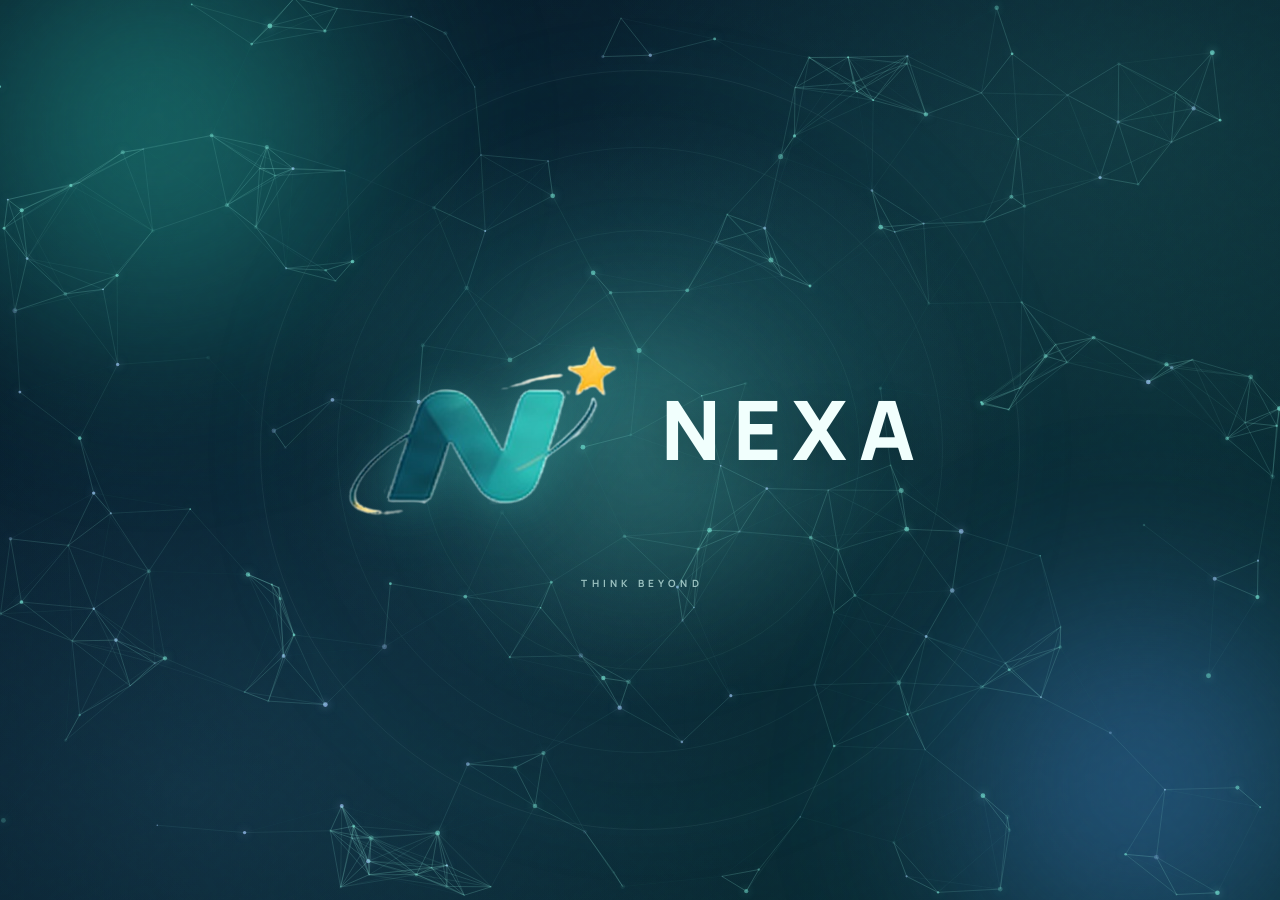
==== index.html @ eb179699 "Add files via upload" ====
<!doctype html>
<html lang="en" dir="ltr">
<head>
    <meta charset="utf-8">
    <script src="assets/js/preload.js"></script>
    <meta name="viewport" content="width=device-width, initial-scale=1, viewport-fit=cover">
    <title>NEXA</title>
    <link rel="icon" href="assets/img/nexa-favicon.ico?v=7" sizes="any">
    <link rel="icon" type="image/png" sizes="32x32" href="assets/img/nexa-tab-32.png?v=7">
    <link rel="icon" type="image/png" sizes="64x64" href="assets/img/nexa-tab-64.png?v=7">
    <link rel="apple-touch-icon" href="assets/img/nexa-icon-512.png?v=6">
    <meta name="theme-color" content="#f1fbfa">
    <link rel="manifest" href="app.webmanifest">
    <meta name="mobile-web-app-capable" content="yes">
    <meta name="apple-mobile-web-app-capable" content="yes">
    <meta name="application-name" content="NEXA">
    <meta name="apple-mobile-web-app-title" content="NEXA">
    <link rel="stylesheet" href="assets/css/typefaces.css" media="print" onload="this.media='all'">
    <noscript><link rel="stylesheet" href="assets/css/typefaces.css"></noscript>
    <link rel="stylesheet" href="assets/css/nexa.css">
    <link rel="stylesheet" href="assets/css/nexa-wordmark.css">
    <script>
        (function () {
            var LIGHT = '#f3f9f9', DARK = '#101b19';
            function theme() {
                var t = document.documentElement.dataset.theme;
                if (t) return t === 'dark' ? 'dark' : 'light';
                return window.matchMedia && matchMedia('(prefers-color-scheme: dark)').matches ? 'dark' : 'light';
            }
            function apply() {
                var m = document.querySelector('meta[name="theme-color"]');
                if (!m) {
                    m = document.createElement('meta');
                    m.name = 'theme-color';
                    document.head.appendChild(m);
                }
                m.content = theme() === 'dark' ? DARK : LIGHT;
            }
            apply();
            new MutationObserver(apply).observe(document.documentElement, { attributes: true, attributeFilter: ['data-theme'] });
            if (window.matchMedia) matchMedia('(prefers-color-scheme: dark)').addEventListener('change', apply);
        })();
    </script>
</head>

<body>
    <div id="nexa-opening" class="nexa-opening is-playing" role="dialog" aria-modal="true" aria-label="NEXA welcome experience">
        <div class="opening-aurora" aria-hidden="true"><i></i><i></i><i></i></div>
        <canvas id="nexa-opening-fx" aria-hidden="true"></canvas>
        <div class="opening-grid" aria-hidden="true"></div>
        <div class="opening-orbit" aria-hidden="true"></div>
        <section class="opening-intro" aria-label="NEXA intro">
            <div class="opening-lockup">
                <div class="opening-mark-wrap">
                    <img class="opening-mark" id="nexa-opening-logo" src="assets/img/emblem.webp" alt="NEXA symbol">
                    <span class="opening-spark" aria-hidden="true">
          <svg viewBox="0 0 32 32" fill="none"><path d="M16 1.5 19.1 12.9 30.5 16 19.1 19.1 16 30.5 12.9 19.1 1.5 16 12.9 12.9 16 1.5Z" fill="currentColor"/><circle cx="27" cy="5" r="1.5" fill="#A5C9FF"/><circle cx="4" cy="26" r="1" fill="#A5C9FF"/></svg>
        </span>
                </div>
                <div class="opening-word-wrap"><span class="opening-word">NEXA</span></div>
            </div>
            <div class="opening-tagline">THINK BEYOND</div>
        </section>

        <section class="opening-welcome" id="nexa-welcome" aria-hidden="true">
            <div class="welcome-topline">
                <div class="welcome-brand"><img src="assets/img/emblem.webp" alt=""><span>NEXA</span></div>
                <div class="welcome-chip" id="nexa-welcome-chip">YOUR PERSONAL SPACE</div>
            </div>
            <div class="welcome-content">
                <div class="welcome-portrait-wrap" aria-hidden="true">
                    <div class="welcome-portrait-halo"></div>
                    <div class="welcome-portrait-ring">
                        <img id="nexa-welcome-photo" alt="Profile photo" hidden>
                        <span class="welcome-avatar-fallback" id="nexa-welcome-fallback">S</span>
                    </div>
                    <span class="welcome-portrait-star">✦</span>
                </div>
                <div class="welcome-copy">
                    <p class="welcome-kicker" id="nexa-welcome-kicker">A NEW CHAPTER</p>
                    <h1 class="welcome-heading"><span id="nexa-welcome-greeting">Welcome to NEXA,</span><strong id="nexa-welcome-name">Student</strong></h1>
                    <p class="welcome-message" id="nexa-welcome-message">Your space to learn, explore, and think beyond.</p>
                    <button type="button" class="welcome-cta" id="nexa-welcome-enter">
          <span id="nexa-welcome-enter-label">Explore NEXA</span>
          <svg viewBox="0 0 24 24" aria-hidden="true"><path d="M4 12h15M13 5l7 7-7 7"/></svg>
        </button>
                </div>
            </div>
            <p class="welcome-foot">THINK BEYOND&nbsp;&nbsp;·&nbsp;&nbsp;LEARN WITHOUT LIMITS</p>
        </section>

    </div>

    <svg class="sprite" aria-hidden="true"><defs>
<symbol id="i-home" viewBox="0 0 24 24"><path d="M3 11l9-8 9 8"/><path d="M5 10v10h14V10"/></symbol>
<symbol id="i-tasks" viewBox="0 0 24 24"><rect x="3" y="3" width="18" height="18" rx="4"/><path d="M8 12l3 3 5-6"/></symbol>
<symbol id="i-pen" viewBox="0 0 24 24"><path d="M4 20l1-4L16 5l3 3L8 19z"/><path d="M14 7l3 3"/></symbol>
<symbol id="i-book" viewBox="0 0 24 24"><path d="M2 5c3-1 7-1 10 2 3-3 7-3 10-2v14c-3-1-7-1-10 2-3-3-7-3-10-2z"/><path d="M12 7v14"/></symbol>
<symbol id="i-timer" viewBox="0 0 24 24"><circle cx="12" cy="13" r="8"/><path d="M12 9v4l2.5 1.5M9 2h6M12 2v3"/></symbol><symbol id="i-board" viewBox="0 0 24 24"><rect x="3" y="4" width="18" height="12" rx="2"/><path d="M8 20l2-4M16 20l-2-4M12 4V2M7 10c1.4-1.8 2.6 1.8 4 0s2.6 1.8 4 0"/></symbol>

<symbol id="i-info" viewBox="0 0 24 24"><circle cx="12" cy="12" r="9"/><path d="M12 11v5M12 7.6h.01"/></symbol><symbol id="i-gear" viewBox="0 0 24 24"><circle cx="12" cy="12" r="3"/><path d="M19.4 15a1.7 1.7 0 0 0 .3 1.9l.1.1a2 2 0 1 1-2.8 2.8l-.1-.1a1.7 1.7 0 0 0-1.9-.3 1.7 1.7 0 0 0-1 1.5V21a2 2 0 1 1-4 0v-.1a1.7 1.7 0 0 0-1.1-1.5 1.7 1.7 0 0 0-1.9.3l-.1.1a2 2 0 1 1-2.8-2.8l.1-.1a1.7 1.7 0 0 0 .3-1.9 1.7 1.7 0 0 0-1.5-1H3a2 2 0 1 1 0-4h.1a1.7 1.7 0 0 0 1.5-1.1 1.7 1.7 0 0 0-.3-1.9l-.1-.1a2 2 0 1 1 2.8-2.8l.1.1a1.7 1.7 0 0 0 1.9.3H9a1.7 1.7 0 0 0 1-1.5V3a2 2 0 1 1 4 0v.1a1.7 1.7 0 0 0 1 1.5 1.7 1.7 0 0 0 1.9-.3l.1-.1a2 2 0 1 1 2.8 2.8l-.1.1a1.7 1.7 0 0 0-.3 1.9V9a1.7 1.7 0 0 0 1.5 1H21a2 2 0 1 1 0 4h-.1a1.7 1.7 0 0 0-1.5 1z"/></symbol>

<symbol id="i-bell" viewBox="0 0 24 24"><path d="M6 8a6 6 0 0 1 12 0c0 7 3 9 3 9H3s3-2 3-9M10 21a2 2 0 0 0 4 0"/></symbol>
<symbol id="i-pin" viewBox="0 0 24 24"><path d="M9 3h6l-1 6 3 3v2H7v-2l3-3zM12 14v7"/></symbol><symbol id="i-notes" viewBox="0 0 24 24"><path d="M5 4h11l3 3v13H5z"/><path d="M15 4v4h4M8 12h8M8 16h6"/></symbol>
<symbol id="i-sun" viewBox="0 0 24 24"><circle cx="12" cy="12" r="4"/><path d="M12 2v2M12 20v2M2 12h2M20 12h2M5 5l1.5 1.5M17.5 17.5L19 19M5 19l1.5-1.5M17.5 6.5L19 5"/></symbol>
<symbol id="i-moon" viewBox="0 0 24 24"><path d="M21 12.8A9 9 0 1 1 11.2 3a7 7 0 0 0 9.8 9.8z"/></symbol>

<symbol id="i-cal" viewBox="0 0 24 24"><rect x="3" y="5" width="18" height="16" rx="3"/><path d="M3 10h18M8 3v4M16 3v4"/></symbol>
<symbol id="i-play" viewBox="0 0 24 24"><circle cx="12" cy="12" r="9"/><path d="M10 8.5l5 3.5-5 3.5z"/></symbol>
<symbol id="i-go" viewBox="0 0 24 24"><path d="M5 12h14M13 6l6 6-6 6"/></symbol>
<symbol id="i-ne" viewBox="0 0 24 24"><path d="M7 17L17 7M8 7h9v9"/></symbol>

<symbol id="i-ck" viewBox="0 0 24 24"><path d="M5 12l5 5 9-10"/></symbol>
<symbol id="i-x" viewBox="0 0 24 24"><path d="M6 6l12 12M18 6L6 18"/></symbol>
<symbol id="i-eraser" viewBox="0 0 24 24"><path d="m7 21-4.3-4.3c-1-1-1-2.5 0-3.4l9.6-9.6c1-1 2.5-1 3.4 0l5.6 5.6c1 1 1 2.5 0 3.4L13 21"/><path d="M22 21H7M5 11l9 9"/></symbol><symbol id="i-undo" viewBox="0 0 24 24"><path d="M9 14L4 9l5-5"/><path d="M4 9h10.5a5.5 5.5 0 0 1 0 11H11"/></symbol><symbol id="i-redo" viewBox="0 0 24 24"><path d="M15 14l5-5-5-5"/><path d="M20 9H9.5a5.5 5.5 0 0 0 0 11H13"/></symbol><symbol id="i-grid" viewBox="0 0 24 24"><rect x="3" y="3" width="18" height="18" rx="3"/><path d="M3 9h18M3 15h18M9 3v18M15 3v18"/></symbol><symbol id="i-trash" viewBox="0 0 24 24"><path d="M3 6h18M8 6V4h8v2M6 6l1 14h10l1-14M10 11v6M14 11v6"/></symbol><symbol id="i-spark" viewBox="0 0 24 24"><path d="M12 3l1.8 5.2L19 10l-5.2 1.8L12 17l-1.8-5.2L5 10l5.2-1.8z"/><path d="M19 16l.8 2.2L22 19l-2.2.8L19 22l-.8-2.2L16 19l2.2-.8z"/></symbol><symbol id="i-plus" viewBox="0 0 24 24"><path d="M12 5v14M5 12h14"/></symbol><symbol id="i-cl" viewBox="0 0 24 24"><path d="M15 6l-6 6 6 6"/></symbol><symbol id="i-cr" viewBox="0 0 24 24"><path d="M9 6l6 6-6 6"/></symbol></defs></svg>
    <div class="app">
        <aside class="side">
            <div class="side-bg" aria-hidden="true"></div>
            <a class="brand" href="#/home" aria-label="NEXA"><img src="assets/img/emblem.webp" alt="NEXA logo"><b>NEXA</b></a>
            <nav id="nav" aria-label="Main">
                <a href="#/home" data-v="home"><svg class="i"><use href="#i-home"/></svg><span data-t>Home</span></a>
                <a href="#/library" data-v="library"><svg class="i"><use href="#i-book"/></svg><span data-t>Library</span></a>
                <a href="#/tasks" data-v="tasks"><svg class="i"><use href="#i-tasks"/></svg><span data-t>My Tasks</span></a>
                <a href="#/notes" data-v="notes"><svg class="i"><use href="#i-notes"/></svg><span data-t>Notes</span></a>
                <a href="#/timetable" data-v="timetable"><svg class="i"><use href="#i-cal"/></svg><span data-t>Timetable</span></a>

                <a href="#/focus" data-v="focus"><svg class="i"><use href="#i-timer"/></svg><span data-t>Focus Timer</span></a>
                <a href="#/smartboard" data-v="smartboard"><svg class="i"><use href="#i-board"/></svg><span data-t>Smart Board</span></a>
                <a href="#/about" data-v="about"><svg class="i"><use href="#i-info"/></svg><span data-t>About</span></a>
                <a href="#/settings" data-v="settings"><svg class="i"><use href="#i-gear"/></svg><span data-t>Settings</span></a>
            </nav>
            <div class="developer-credit" aria-label="Developer credit"><span data-t>DESIGNED &amp; DEVELOPED BY</span><strong>boody_3ta &amp; vaelor</strong></div>
            <div class="side-profile">
                <div class="profile-avatar" id="sideAv">S</div>
                <div class="profile-meta"><b id="sideName">Student</b><span data-t>Personal Workspace</span></div>

            </div>
        </aside>
        <section class="main">
            <header class="top">
                <button class="theme-btn fs-btn" id="fsBtn" type="button" aria-label="Full screen" title="Full screen"><svg class="i ic-exp"><path d="M4 9V4h5M20 9V4h-5M4 15v5h5M20 15v5h-5"/></svg><svg class="i ic-cmp"><path d="M9 4v5H4M15 4v5h5M9 20v-5H4M15 20v-5h5"/></svg></button>
                <button class="theme-btn" role="switch" id="themeSw" type="button" aria-checked="true" aria-label="Dark mode" title="Dark mode"><svg class="i ic-moon"><use href="#i-moon"/></svg><svg class="i ic-sun"><use href="#i-sun"/></svg></button>
                <button class="ib" id="bell" aria-label="Notifications"><svg class="i"><use href="#i-bell"/></svg><span class="dot" id="dot"></span></button>
                <div class="user"><span class="av" id="av">S</span><b id="uname">Student</b></div>
            </header>

            <section class="view" id="v-home">
                <div class="hero">
                    <div style="position:relative;z-index:1"><h1><span data-t>Big</span> <em data-t>Dream.</em></h1>
                        <p data-t>Learn more, explore further, and build the future you imagine.</p><a class="btn" href="#/about"><span data-t>About</span><svg class="i flip"><use href="#i-go"/></svg></a>
                    </div><img class="bg" src="assets/img/greeting-bg.webp" alt="" decoding="async">
                </div>
                <div class="feat">
                    <a class="fc k3" href="#/library"><svg class="art" viewBox="0 0 190 170" aria-hidden="true"><defs><linearGradient id="lbA" x1="0" y1="0" x2="1" y2="1"><stop offset="0" stop-color="#5fd0b0"/><stop offset="1" stop-color="#1f8f7c"/></linearGradient><linearGradient id="lbB" x1="0" y1="0" x2="1" y2="1"><stop offset="0" stop-color="#7fb8ee"/><stop offset="1" stop-color="#2e6fa5"/></linearGradient><linearGradient id="lbC" x1="0" y1="0" x2="1" y2="1"><stop offset="0" stop-color="#f7cf7a"/><stop offset="1" stop-color="#c2892f"/></linearGradient><filter id="lbS" x="-20%" y="-20%" width="150%" height="150%"><feDropShadow dx="0" dy="6" stdDeviation="5" flood-color="#1f5a5a" flood-opacity=".35"/></filter></defs><ellipse cx="95" cy="152" rx="80" ry="8" fill="#1f6a6a" opacity=".2"/><g filter="url(#lbS)"><rect x="30" y="50" width="30" height="98" rx="5" fill="url(#lbB)"/><rect x="64" y="34" width="32" height="114" rx="5" fill="url(#lbA)"/><rect x="100" y="58" width="28" height="90" rx="5" fill="url(#lbC)"/><g transform="rotate(14 150 110)"><rect x="132" y="48" width="30" height="100" rx="5" fill="#e58aa5"/><rect x="137" y="60" width="20" height="4" rx="2" fill="#fff" opacity=".7"/></g></g><g fill="#fff" opacity=".75"><rect x="36" y="64" width="18" height="4" rx="2"/><rect x="36" y="74" width="18" height="4" rx="2"/><rect x="70" y="50" width="20" height="4" rx="2"/><rect x="70" y="60" width="20" height="4" rx="2"/><rect x="105" y="72" width="18" height="4" rx="2"/><rect x="105" y="82" width="18" height="4" rx="2"/></g></svg><div><h3 data-t>Library</h3><p data-t>Your Books &amp; PDFs</p></div><span class="go"><svg class="i flip"><use href="#i-go"/></svg></span></a>
                    <a class="fc k1" href="#/tasks"><svg class="art" viewBox="0 0 190 170" aria-hidden="true"><defs><linearGradient id="tkA" x1="0" y1="0" x2="1" y2="1"><stop offset="0" stop-color="#9fe3cc"/><stop offset="1" stop-color="#2fae88"/></linearGradient><filter id="tkS" x="-20%" y="-20%" width="150%" height="150%"><feDropShadow dx="0" dy="6" stdDeviation="5" flood-color="#1f5a50" flood-opacity=".35"/></filter></defs><ellipse cx="95" cy="154" rx="70" ry="8" fill="#1f6a6a" opacity=".2"/><g filter="url(#tkS)"><rect x="42" y="16" width="106" height="134" rx="14" fill="#fff"/><rect x="72" y="8" width="46" height="18" rx="8" fill="#35594d"/></g><g fill="none" stroke-linecap="round" stroke-linejoin="round"><circle cx="66" cy="54" r="10" fill="url(#tkA)"/><path d="M61 54l4 4 7-8" stroke="#fff" stroke-width="3.5"/><rect x="84" y="50" width="48" height="8" rx="4" fill="#cfe3da" stroke="none"/><circle cx="66" cy="88" r="10" fill="url(#tkA)"/><path d="M61 88l4 4 7-8" stroke="#fff" stroke-width="3.5"/><rect x="84" y="84" width="38" height="8" rx="4" fill="#cfe3da" stroke="none"/><circle cx="66" cy="122" r="10" fill="none" stroke="#9fc3b6" stroke-width="3"/><rect x="84" y="118" width="44" height="8" rx="4" fill="#e3eeea" stroke="none"/></g></svg><div><h3 data-t>My Tasks</h3><p data-t>Small Steps, Big Wins</p></div><span class="go"><svg class="i flip"><use href="#i-go"/></svg></span></a>
                    <a class="fc k2" href="#/notes"><svg class="art" viewBox="0 0 190 170" aria-hidden="true"><defs><linearGradient id="ntA" x1="0" y1="0" x2="1" y2="1"><stop offset="0" stop-color="#fff2a8"/><stop offset="1" stop-color="#f6c453"/></linearGradient><linearGradient id="ntB" x1="0" y1="0" x2="1" y2="1"><stop offset="0" stop-color="#ffe0e8"/><stop offset="1" stop-color="#f09ab4"/></linearGradient><linearGradient id="ntC" x1="0" y1="0" x2="1" y2="1"><stop offset="0" stop-color="#d6f5ea"/><stop offset="1" stop-color="#6fcbb0"/></linearGradient><filter id="ntS" x="-20%" y="-20%" width="150%" height="150%"><feDropShadow dx="0" dy="6" stdDeviation="5" flood-color="#1f5a50" flood-opacity=".33"/></filter></defs><ellipse cx="95" cy="154" rx="76" ry="8" fill="#1f6a6a" opacity=".2"/><g filter="url(#ntS)"><g transform="rotate(9 135 90)"><rect x="86" y="26" width="82" height="100" rx="9" fill="url(#ntC)"/></g><g transform="rotate(-8 60 90)"><rect x="22" y="34" width="80" height="100" rx="9" fill="url(#ntB)"/></g><g transform="rotate(-1 95 90)"><rect x="50" y="20" width="86" height="112" rx="9" fill="url(#ntA)"/><g fill="#a37a16" opacity=".55"><rect x="64" y="42" width="56" height="6" rx="3"/><rect x="64" y="58" width="58" height="5" rx="2.5"/><rect x="64" y="72" width="46" height="5" rx="2.5"/><rect x="64" y="86" width="52" height="5" rx="2.5"/></g></g></g></svg><div><h3 data-t>Notes</h3><p data-t>Capture Every Idea</p></div><span class="go"><svg class="i flip"><use href="#i-go"/></svg></span></a>
                    <a class="fc k1" href="#/timetable"><svg class="art" viewBox="0 0 190 170" aria-hidden="true"><defs><linearGradient id="ttA" x1="0" y1="0" x2="1" y2="1"><stop offset="0" stop-color="#7fd9c0"/><stop offset="1" stop-color="#2f9c86"/></linearGradient><filter id="ttS" x="-20%" y="-20%" width="150%" height="150%"><feDropShadow dx="0" dy="6" stdDeviation="5" flood-color="#1f5a50" flood-opacity=".33"/></filter></defs><ellipse cx="95" cy="154" rx="76" ry="8" fill="#1f6a6a" opacity=".2"/><g filter="url(#ttS)"><rect x="28" y="24" width="134" height="122" rx="16" fill="#fff"/><path d="M28 40a16 16 0 0 1 16-16h102a16 16 0 0 1 16 16v20H28z" fill="url(#ttA)"/><rect x="58" y="12" width="9" height="24" rx="4.5" fill="#35594d"/><rect x="123" y="12" width="9" height="24" rx="4.5" fill="#35594d"/></g><g><rect x="42" y="74" width="26" height="14" rx="5" fill="#cfe8f6"/><rect x="82" y="74" width="26" height="14" rx="5" fill="#ffe29a"/><rect x="122" y="74" width="26" height="14" rx="5" fill="#cfeedf"/><rect x="42" y="98" width="26" height="14" rx="5" fill="#ffd3da"/><rect x="82" y="98" width="26" height="14" rx="5" fill="#5fc2a4"/><rect x="42" y="122" width="26" height="12" rx="5" fill="#e7dcff"/></g><g transform="translate(128 108)" filter="url(#ttS)"><circle cx="22" cy="22" r="22" fill="#fff"/><circle cx="22" cy="22" r="17" fill="#eaf8f3" stroke="#2f9c86" stroke-width="3"/><path d="M22 11v12l8 5" fill="none" stroke="#35594d" stroke-width="3.2" stroke-linecap="round"/></g></svg><div><h3 data-t>Timetable</h3><p data-t>Plan Your Week</p></div><span class="go"><svg class="i flip"><use href="#i-go"/></svg></span></a>
                    <a class="fc k2" href="#/focus"><svg class="art" viewBox="0 0 190 170" aria-hidden="true"><defs><linearGradient id="fxA" x1="0" y1="0" x2="1" y2="1"><stop offset="0" stop-color="#8aa6ff"/><stop offset="1" stop-color="#5b3fd0"/></linearGradient></defs><ellipse cx="95" cy="158" rx="60" ry="7" fill="#1f2a6a" opacity=".2"/><rect x="84" y="14" width="22" height="12" rx="4" fill="#4a3fb5"/><circle cx="95" cy="88" r="62" fill="url(#fxA)"/><circle cx="95" cy="88" r="48" fill="#f4f1ff"/><path d="M95 88V56M95 88l22 14" stroke="#4a3fb5" stroke-width="7" stroke-linecap="round"/><circle cx="95" cy="88" r="6" fill="#4a3fb5"/><circle cx="150" cy="40" r="3" fill="#ffd36b"/><circle cx="40" cy="52" r="2.2" fill="#fff"/></svg><div><h3 data-t>Focus Timer</h3><p data-t>Study with focus</p></div><span class="go"><svg class="i flip"><use href="#i-go"/></svg></span></a>
                    <a class="fc k1" href="#/smartboard"><svg class="art" viewBox="0 0 190 170" aria-hidden="true"><defs><linearGradient id="sbA" x1="0" y1="0" x2="1" y2="1"><stop offset="0" stop-color="#7fd9c0"/><stop offset="1" stop-color="#2f9c86"/></linearGradient><filter id="sbS" x="-20%" y="-20%" width="150%" height="150%"><feDropShadow dx="0" dy="6" stdDeviation="5" flood-color="#1f5a50" flood-opacity=".33"/></filter></defs><ellipse cx="95" cy="158" rx="70" ry="7" fill="#1f6a6a" opacity=".2"/><path d="M70 150l18-34M120 150l-18-34" stroke="#35594d" stroke-width="6" stroke-linecap="round"/><g filter="url(#sbS)"><rect x="22" y="22" width="146" height="98" rx="14" fill="url(#sbA)"/><rect x="31" y="31" width="128" height="80" rx="9" fill="#fff"/></g><path d="M44 78c10-22 18 20 30-2s20 18 32-2 18 12 34-6" fill="none" stroke="#2f9c86" stroke-width="4" stroke-linecap="round"/><path d="M46 52h46" stroke="#f6c453" stroke-width="5" stroke-linecap="round"/><path d="M46 64h28" stroke="#ef6f6c" stroke-width="5" stroke-linecap="round"/><circle cx="132" cy="56" r="14" fill="#ff2d2d" opacity=".18"/><circle cx="132" cy="56" r="8" fill="#ff2d2d" opacity=".4"/><circle cx="132" cy="56" r="4.5" fill="#ff3b3b"/><circle cx="132" cy="56" r="1.8" fill="#fff"/></svg><div><h3 data-t>Smart Board</h3><p data-t>Draw, Explain, Present</p></div><span class="go"><svg class="i flip"><use href="#i-go"/></svg></span></a>
                </div>
                <div class="hm-row">
                    <div class="hm-card" id="hmLibCard">
                        <div class="hm-hd"><svg class="i hm-star" viewBox="0 0 24 24"><path d="M12 3l2.7 5.6 6.1.9-4.4 4.3 1 6.1L12 17l-5.4 2.9 1-6.1L3.2 9.5l6.1-.9z"/></svg><h2 data-t>Library</h2><a href="#/library"><span data-t>View All</span><svg class="i flip"><use href="#i-go"/></svg></a></div>
                        <div class="hm-books" id="hmLib"></div>
                    </div>
                    <div class="hm-card" id="hmTaskCard">
                        <div class="hm-hd"><svg class="i hm-tick" viewBox="0 0 24 24"><circle cx="12" cy="12" r="10" fill="currentColor" stroke="none"/><path d="M7.5 12.5l3 3 6-7" stroke="#fff" stroke-width="2.4"/></svg><h2 data-t>Today’s Tasks</h2><a href="#/tasks"><span data-t>View All</span><svg class="i flip"><use href="#i-go"/></svg></a></div>
                        <div id="hmTasks"></div>
                        <div class="hm-keep" id="hmKeep"></div>
                    </div>
                </div>
            </section>

            <section class="view" id="v-tasks">
                <div class="section-banner tasks-banner">
                    <div class="banner-orbit" aria-hidden="true"></div>
                    <div class="banner-copy"><span class="eyebrow" data-t>YOUR PERSONAL WORKSPACE</span><h1 class="pg" data-t>My Tasks</h1>
                        <p data-t>Small steps every day. Big progress over time.</p>
                    </div>
                    <div class="banner-mark" aria-hidden="true"><svg viewBox="0 0 100 100"><path d="M25 51l16 16 35-39"/><circle cx="50" cy="50" r="39"/></svg></div>
                </div>
                <div class="card">
                    <form class="form" id="addF"><input id="tin" required maxlength="200" data-ph="Add a new task…" placeholder="Add a new task…" aria-label="New task"><select id="tpr" aria-label="Difficulty"><option value="Low" data-t>Easy</option><option value="Medium" selected data-t>Medium</option><option value="High" data-t>Hard</option></select><button class="btn" type="submit"><span data-t>Add</span></button></form>
                </div>
                <div class="chips" id="flt"><button class="chip on" data-f="all" data-t>All</button><button class="chip" data-f="act" data-t>Active</button><button class="chip" data-f="done" data-t>Done</button></div>
                <p class="nt-hint" data-t>Sorted from easiest to hardest</p>
                <div class="card">
                    <div id="allTasks"></div>
                </div>
            </section>

            <section class="view" id="v-library"><h1 class="pg" data-t>Library</h1>
                <div class="card">
                    <form class="form" id="bkF"><input id="bt" required maxlength="80" data-ph="Book title" placeholder="Book title" aria-label="Book title"><select id="bs" aria-label="Subject"></select><input id="bsn" hidden maxlength="24" data-ph="New subject" placeholder="New subject" aria-label="New subject"><label class="btn ghost" style="cursor:pointer"><span data-t>Choose PDF</span><input id="bf" type="file" hidden accept=".pdf,application/pdf"></label><span id="fn" style="color:var(--muted);font-size:13px;max-width:200px;overflow:hidden;text-overflow:ellipsis;white-space:nowrap"></span><button class="btn" type="submit"><span data-t>Add book</span></button>
                        <div class="cover-pick"><span class="cp-lab" data-t>Cover colour</span><span class="cp-sw" id="cpSw"></span></div>
                    </form>
                </div>
                <div class="chips" id="subj"></div>
                <div class="grid" id="lib"></div>
            </section>

            <section class="view" id="v-smartboard">
                <div class="section-banner tasks-banner">
                    <div class="banner-orbit" aria-hidden="true"></div>
                    <div class="banner-copy"><span class="eyebrow" data-t>YOUR PERSONAL WORKSPACE</span><h1 class="pg" data-t>Smart Board</h1>
                        <p data-t>Draw, explain and present on a smart whiteboard.</p>
                    </div>
                </div>
                <div class="gn-host" id="gnBoardHost"><div class="gn-boot" data-t>Loading…</div></div>
            </section>

            <section class="view" id="v-focus">
                <div class="section-banner tasks-banner">
                    <div class="banner-orbit" aria-hidden="true"></div>
                    <div class="banner-copy"><span class="eyebrow" data-t>YOUR PERSONAL WORKSPACE</span><h1 class="pg" data-t>Focus Timer</h1>
                        <p data-t>Stay in the zone with a calm timer, soft sounds and a view you love.</p>
                    </div>
                </div>
                <div class="fx-stage" id="fxStage"><canvas class="fx-bg" id="fxBg"></canvas>

                    <div class="fx-top">
                        <div class="fx-tabs" id="fxTabs"><button type="button" data-m="f" data-t>Focus</button><button type="button" data-m="s" data-t>Short break</button><button type="button" data-m="l" data-t>Long break</button></div>
                        <div class="fx-tools">
                            <button type="button" class="fx-ib" id="fxMb" aria-haspopup="true" aria-expanded="false" aria-label="Sound" title="Sound"><svg viewBox="0 0 24 24" aria-hidden="true"><path d="M4 14v-2a8 8 0 0 1 16 0v2"/><rect x="3" y="14" width="4.6" height="6.6" rx="2"/><rect x="16.4" y="14" width="4.6" height="6.6" rx="2"/></svg></button>
                            <button type="button" class="fx-ib" id="fxBgPickerBtn" aria-haspopup="menu" aria-expanded="false" aria-label="Background" title="Background"><svg viewBox="0 0 24 24" aria-hidden="true"><rect x="3" y="4.5" width="18" height="15" rx="3.2" fill="none" stroke="currentColor" stroke-width="1.7"/><path d="m4 16.5 4.6-4.4 3.4 3.1 2.6-2.4 5.4 4.7" fill="none" stroke="currentColor" stroke-width="1.7" stroke-linecap="round" stroke-linejoin="round"/><circle cx="16.4" cy="9.2" r="1.6" fill="currentColor"/></svg></button>
                            <button type="button" class="fx-ib" id="fxSkin" aria-label="Digital timer" title="Digital timer"><svg viewBox="0 0 24 24" aria-hidden="true"><rect x="3" y="6.5" width="7.2" height="11" rx="2.6"/><rect x="13.8" y="6.5" width="7.2" height="11" rx="2.6"/></svg></button>
                            <button type="button" class="fx-ib" id="fxFs" aria-label="Full screen" title="Full screen"><svg viewBox="0 0 24 24" aria-hidden="true"><path d="M4 9V4h5M20 9V4h-5M4 15v5h5M20 15v5h-5"/></svg></button>
                        </div>
                    </div>
                    <div class="fx-mid">
                        <div class="fx-ring"><svg viewBox="0 0 260 260"><defs><linearGradient id="fxG" x1="0" y1="0" x2="1" y2="1"><stop offset="0" stop-color="#7ef0d8"/><stop offset="1" stop-color="#9aa8ff"/></linearGradient></defs><circle cx="130" cy="130" r="118" class="fx-trk"/><circle cx="130" cy="130" r="118" class="fx-prg" id="fxPrg" stroke="url(#fxG)"/></svg>
                            <div class="fx-time"><b id="fxT">30:00</b><span id="fxL"></span></div>
                        </div>
                        <div class="fx-ctl"><button type="button" class="fx-b" id="fxReset" data-t>Reset</button><button type="button" class="fx-b big" id="fxGo">Start</button><button type="button" class="fx-b" id="fxSkip" data-t>Skip</button></div>
                        <div class="fx-set">
                            <div class="fx-pre" id="fxPre"></div><label class="fx-len"><input type="number" id="fxMin" min="1" max="180" inputmode="numeric"><span data-t>min</span></label><label class="fx-auto"><input type="checkbox" id="fxAuto"><span data-t>Auto-start next</span></label>
                        </div>
                        <div class="fx-stat" id="fxStat"></div>
                    </div>
                    <div class="fx-music" id="fxMusic" hidden role="dialog" aria-label="Sound">
                        <div class="fx-mh"><div class="fx-mt"><i class="fx-mi"><svg viewBox="0 0 24 24" aria-hidden="true"><path d="M4 14v-2a8 8 0 0 1 16 0v2"/><rect x="3" y="14" width="4.6" height="6.6" rx="2"/><rect x="16.4" y="14" width="4.6" height="6.6" rx="2"/></svg></i><b data-t>Sound</b></div><button type="button" class="fx-x" id="fxMx" aria-label="Close"><svg viewBox="0 0 24 24" aria-hidden="true"><path d="M6 6l12 12M18 6 6 18"/></svg></button></div>
                        <div class="fx-st" id="fxSt"></div>
                        <p class="fx-hint" data-t>Tap a sound to preview it for 3 seconds. It plays while the timer runs.</p>
                        <label class="fx-vol"><svg viewBox="0 0 24 24" aria-hidden="true"><path d="M4 9.5v5h3.5l5 4v-13l-5 4H4z"/><path d="M16 9a4 4 0 0 1 0 6M18.6 6.4a8 8 0 0 1 0 11.2"/></svg><input type="range" id="fxVol" min="0" max="100" aria-label="Volume"><output id="fxVv">60%</output></label>
                        <div id="fxMine" hidden>
                            <div class="fx-np"><button type="button" id="fxPv" aria-label="Previous"><svg viewBox="0 0 24 24" aria-hidden="true"><path d="M6 5.5v13"/><path d="M19 5.8v12.4L9 12z" fill="currentColor"/></svg></button><button type="button" class="pp" id="fxPp" aria-label="Play / Pause"></button><button type="button" id="fxNx" aria-label="Next"><svg viewBox="0 0 24 24" aria-hidden="true"><path d="M18 5.5v13"/><path d="M5 5.8v12.4L15 12z" fill="currentColor"/></svg></button><button type="button" id="fxRp" aria-label="Repeat" title="Repeat" aria-pressed="false"><svg viewBox="0 0 24 24" aria-hidden="true"><path d="M17 2l3 3-3 3"/><path d="M4 11V9a3 3 0 0 1 3-3h13"/><path d="M7 22l-3-3 3-3"/><path d="M20 13v2a3 3 0 0 1-3 3H4"/><path d="M11.2 10.2 12.6 9v6"/></svg></button><span id="fxNm"></span></div>
                            <div class="fx-list" id="fxList"></div><label class="fx-add"><input type="file" id="fxFile" accept="audio/*" multiple hidden><svg viewBox="0 0 24 24" aria-hidden="true"><path d="M12 5v14M5 12h14"/></svg><span data-t>Add songs</span></label>
                        </div>
                    </div>
                </div>
            </section>

            <section class="view" id="v-notes">
                <div class="nn-head">
                    <div><h1 class="pg" data-t>Notes</h1><small id="nnCount"></small></div>
                </div>
                <div class="nn-lbl" id="nnPinLbl" hidden><svg class="i"><use href="#i-pin"/></svg><span data-t>Pinned</span></div>
                <div class="nn-grid" id="nnPin"></div>
                <div class="nn-lbl" id="nnAllLbl" hidden data-t>All notes</div>
                <div class="nn-grid" id="nnGrid"></div>
            </section>

            <section class="view" id="v-timetable">
                <div class="section-banner tasks-banner">
                    <div class="banner-copy"><span class="eyebrow" data-t>YOUR PERSONAL WORKSPACE</span><h1 class="pg" data-t>Timetable</h1>
                        <p data-t>Plan your week and never miss a task.</p>
                    </div>
                    <div class="banner-mark" aria-hidden="true"><svg viewBox="0 0 100 100"><path d="M22 28h56v50H22zM22 44h56M37 18v16M63 18v16"/><circle cx="50" cy="62" r="3"/></svg></div>
                </div>
                <div class="tt-bar">
                    <div class="bpill nt-week"><button class="b" id="wkPrev" aria-label="Previous week"><svg class="i flip"><use href="#i-cl"/></svg></button><span id="wkLbl"></span><button class="b" id="wkToday" type="button"><span data-t>This week</span></button><button class="b" id="wkNext" aria-label="Next week"><svg class="i flip"><use href="#i-cr"/></svg></button></div><button class="btn" id="ttNew" type="button"><svg class="i"><use href="#i-plus"/></svg><span data-t>Add plan</span></button>
                </div>
                <div class="nt-perm" id="permBox"><span id="permTxt"></span><button class="btn ghost" type="button" id="permBtn"><span data-t>Enable notifications</span></button></div>
                <div class="tt-strip" id="ttStrip"></div>
                <div class="tt-wrap">
                    <div class="tt-grid" id="ttGrid"></div>
                </div>
            </section>
            <section class="view" id="v-about">
                <h1 class="pg" data-t>About NEXA</h1>
                <div class="card about-hero">
                    <div class="about-word">NEXA</div>
                    <div class="about-tag" data-t>Think Beyond</div>
                    <p data-t>NEXA is your personal study workspace: keep your books, tasks and notes, plan your week and stay focused, all in one calm place.</p>
                </div>
                <div class="about-grid">
                    <div class="card about-item"><span class="about-ic"><svg class="i"><use href="#i-book"/></svg></span><h3 data-t>Library</h3>
                        <p data-t>Upload your PDF books, read them on this device and write on the pages with a pen, highlighter, text, sticky notes and shapes.</p>
                    </div>
                    <div class="card about-item"><span class="about-ic"><svg class="i"><use href="#i-tasks"/></svg></span><h3 data-t>My Tasks</h3>
                        <p data-t>Add tasks by difficulty, easiest first, tick them off and watch your progress grow.</p>
                    </div>
                    <div class="card about-item"><span class="about-ic"><svg class="i"><use href="#i-notes"/></svg></span><h3 data-t>Notes</h3>
                        <p data-t>Write and pin notes, format your text and keep every idea organised and easy to find.</p>
                    </div>
                    <div class="card about-item"><span class="about-ic"><svg class="i"><use href="#i-cal"/></svg></span><h3 data-t>Timetable</h3>
                        <p data-t>Plan your week with colour-coded sessions, link them to your tasks and get a reminder when it is time.</p>
                    </div>
                    <div class="card about-item"><span class="about-ic"><svg class="i"><use href="#i-timer"/></svg></span><h3 data-t>Focus Timer</h3>
                        <p data-t>Focus and break sessions with soft sounds, calm backgrounds and a screen that stays awake while the timer runs.</p>
                    </div>
                    <div class="card about-item"><span class="about-ic"><svg class="i"><use href="#i-board"/></svg></span><h3 data-t>Smart Board</h3>
                        <p data-t>A smart whiteboard to draw, write and present: pens, highlighter, shapes, text, sticky notes, stickers, images and a laser pointer, with many pages you can save as a PDF.</p>
                    </div>
                </div>
                <div class="card about-note"><h3 data-t>Your data stays with you</h3>
                    <p data-t>Books, notes and settings are saved on this device only and are never uploaded. Clearing your browser data will remove them.</p>
                </div>
                <div class="card about-credit"><span data-t>Designed &amp; developed by</span><strong class="sign">boody_3ta &amp; vaelor</strong></div>
            </section>
            <section class="view" id="v-settings"><h1 class="pg" data-t>Settings</h1>
                <div class="card">
                    <div class="fld"><span data-t>Name</span><span class="fld" style="border:0;padding:0"><input id="nameIn" maxlength="24" aria-label="Name" data-ph="Student" placeholder="Student"></span></div>
                    <div class="fld"><span data-t>Profile picture</span><span class="av-ctl"><span class="av" id="avPrev">S</span><label class="btn ghost" style="cursor:pointer"><span data-t>Upload photo</span><input id="avFile" type="file" accept="image/*" hidden></label><button class="btn ghost" id="avDel" type="button" hidden><span data-t>Remove</span></button></span></div>
                    <div class="fld"><span data-t>Language</span><select id="langSel" aria-label="Language"><option value="en">English</option><option value="ar">العربية</option></select></div>
                    <div class="fld"><span data-t>Light Mode</span><button class="theme-btn sm" role="switch" id="themeSw2" type="button" aria-checked="true" aria-label="Dark mode" title="Dark mode"><svg class="i ic-moon"><use href="#i-moon"/></svg><svg class="i ic-sun"><use href="#i-sun"/></svg></button></div>
                    <div class="fld"><span data-t>Sound effects</span><button class="sw" id="sndSw" role="switch" aria-checked="true" aria-label="Sound effects"></button></div>
                    <div class="fld"><span data-t>Volume</span><input type="range" id="vol" min="0" max="100" value="60" aria-label="Volume"></div>
                    <div class="fld"><span data-t>Update site</span><button class="btn ghost" id="updBtn" type="button"><span id="updTxt">Check for updates</span></button></div>
                    <div class="fld"><span id="offLbl">Offline copy</span><button class="btn ghost" id="offBtn" type="button"><span id="offTxt">Update offline copy</span></button></div>
                    <div class="fld"><span data-t>Reset settings</span><button class="btn ghost" id="reset"><span data-t>Reset</span></button></div>
                </div>
            </section>
        </section>
    </div>
    <div id="toast" role="status" aria-live="polite"></div><canvas id="fx" aria-hidden="true"></canvas>

    <div id="nexa-pdf-reader" aria-label="PDF reader" data-theme="light" data-tool="pan" class="is-pdf">
        <div class="reader-head">
            <button id="nr-close" aria-label="Back to library" title="Back to library">←</button>
            <div class="reader-title" id="nr-title">Document</div>
            <div class="reader-page"><input id="nr-page" type="number" min="1" value="1" inputmode="numeric" aria-label="Page"><span id="nr-total">/ 1</span></div>
            <button id="nr-undo" title="Undo" aria-label="Undo">↶</button><button id="nr-redo" title="Redo" aria-label="Redo">↷</button>
            <button id="nr-minus" title="Zoom out" aria-label="Zoom out">−</button><button id="nr-zoom" title="Fit width">100%</button><button id="nr-plus" title="Zoom in" aria-label="Zoom in">＋</button>
            <button id="nr-download" title="Download original file" aria-label="Download original file">↓</button><button id="nr-export" title="Export annotated PDF" aria-label="Export annotated PDF">↓ PDF</button>
        </div>
        <div class="reader-tools" role="toolbar" aria-label="PDF annotation tools">
            <div class="tools-sc">
            <button data-pdf-tool="pan" class="active" title="Hand" aria-label="Hand"><svg viewBox="0 0 24 24"><path d="M8 11V5a2 2 0 0 1 4 0v5-7a2 2 0 0 1 4 0v8-5a2 2 0 0 1 4 0v8c0 5-3 8-8 8h-1c-2 0-3-1-4-2l-4-5a2 2 0 0 1 3-3z"/></svg><span class="tool-label">Hand</span></button>
            <button data-pdf-tool="pen" title="Pen" aria-label="Pen"><svg viewBox="0 0 24 24"><path d="m4 20 4-.8L20 7a2.5 2.5 0 0 0-3-3L5 16zM14.5 5.5l4 4"/></svg><span class="tool-label">Pen</span></button>
            <button data-pdf-tool="highlighter" title="Highlighter" aria-label="Highlighter"><svg viewBox="0 0 24 24"><path d="m4 15 8-9 7 7-8 8H4zM12 6l6 6M3 22h18"/></svg><span class="tool-label">Highlight</span></button>
            <button data-pdf-tool="eraser" title="Eraser" aria-label="Eraser"><svg viewBox="0 0 24 24"><path d="m4 14 9-10a2 2 0 0 1 3 0l4 4a2 2 0 0 1 0 3l-9 9H7zM11 20h10"/></svg><span class="tool-label">Erase</span></button>
            <button data-pdf-tool="text" title="Text" aria-label="Text"><svg viewBox="0 0 24 24"><path d="M4 5h16M12 5v14M8 19h8"/></svg><span class="tool-label">Text</span></button>
            <button data-pdf-tool="sticky" title="Sticky note" aria-label="Sticky note"><svg viewBox="0 0 24 24"><path d="M5 3h14v13l-5 5H5zM14 21v-5h5"/></svg><span class="tool-label">Sticky</span></button>
            <button data-pdf-tool="shape" title="Shapes" aria-label="Shapes"><svg viewBox="0 0 24 24"><rect x="3" y="4" width="10" height="10" rx="2"/><circle cx="17" cy="16" r="4"/></svg><span class="tool-label">Shapes</span></button>
            <button data-pdf-tool="laser" title="Laser" aria-label="Laser"><svg viewBox="0 0 24 24"><circle cx="12" cy="12" r="3.2" fill="currentColor" stroke="none"/><path d="M12 3v2.6M12 18.4V21M3 12h2.6M18.4 12H21M5.6 5.6l1.9 1.9M16.5 16.5l1.9 1.9M18.4 5.6l-1.9 1.9M7.5 16.5l-1.9 1.9"/></svg><span class="tool-label">Laser</span></button>
            </div>
            <button id="nr-clear" title="Clear annotations" aria-label="Clear annotations"><svg viewBox="0 0 24 24"><path d="M4 7h16M9 7V4.5h6V7M6.5 7l1 13h9l1-13M10 11v5.5M14 11v5.5"/></svg><span class="tool-label" id="nr-clear-l">Clear</span></button>
        </div>
        <div class="nr-menu" id="nr-menu" role="dialog" aria-label="Tool settings" hidden>
            <div class="reader-shapes" id="nr-shapes">
                <button data-pdf-shape="rect"><svg viewBox="0 0 24 24"><rect x="4" y="6" width="16" height="12" rx="1.5"/></svg><span>Rectangle</span></button>
                <button data-pdf-shape="round"><svg viewBox="0 0 24 24"><rect x="4" y="6" width="16" height="12" rx="6"/></svg><span>Rounded</span></button>
                <button data-pdf-shape="circle"><svg viewBox="0 0 24 24"><circle cx="12" cy="12" r="7.5"/></svg><span>Circle</span></button>
                <button data-pdf-shape="triangle"><svg viewBox="0 0 24 24"><path d="M12 4.5 20.5 19h-17z"/></svg><span>Triangle</span></button>
                <button data-pdf-shape="speech"><svg viewBox="0 0 24 24"><path d="M5 5h14a1.5 1.5 0 0 1 1.5 1.5v8A1.5 1.5 0 0 1 19 16h-8l-4.5 4v-4H5a1.5 1.5 0 0 1-1.5-1.5v-8A1.5 1.5 0 0 1 5 5z"/></svg><span>Callout</span></button>
        </div>
            <div class="reader-options" id="nr-options" aria-label="Tool settings" hidden></div>
        </div>
        <div class="reader-note" id="nr-note"></div>
        <div class="reader-scroll" id="nr-pages"></div>
        <div id="nr-gn"></div>
    </div>

    <script src="assets/js/push-settings.js"></script>
    <script src="assets/js/color-picker.js"></script>
    <script defer src="assets/js/pdf-core.js"></script>
    <script defer src="assets/js/board-host.js"></script>
    <script defer src="assets/js/nexa.js"></script>
</body>
</html>
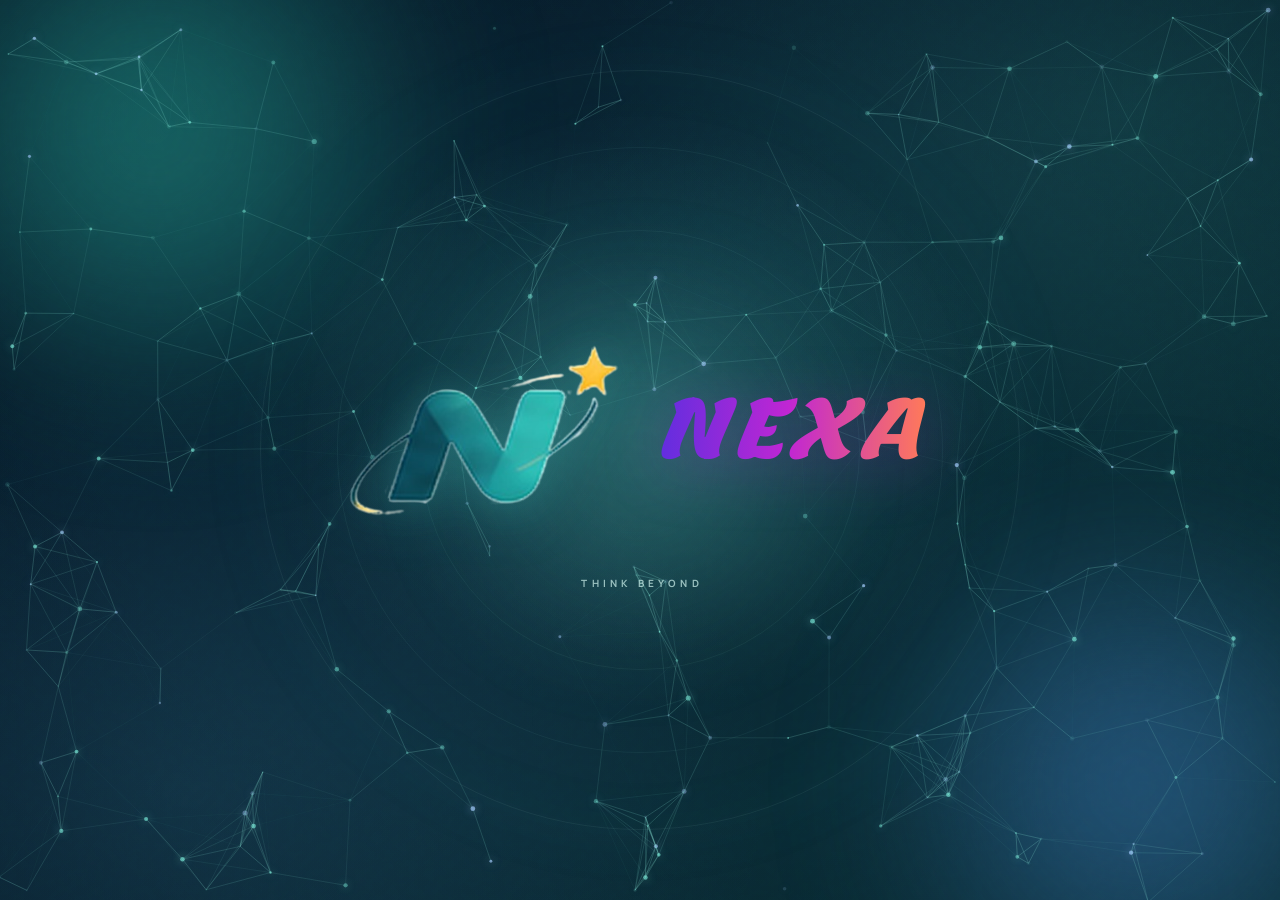
==== commit 2d8c009e: "Add files via upload" ====
--- a/index.html
+++ b/index.html
@@ -19,6 +19,7 @@
     <noscript><link rel="stylesheet" href="assets/css/typefaces.css"></noscript>
     <link rel="stylesheet" href="assets/css/nexa.css">
     <link rel="stylesheet" href="assets/css/nexa-wordmark.css">
+    <link rel="stylesheet" href="assets/css/timer-mini.css">
     <script>
         (function () {
             var LIGHT = '#f3f9f9', DARK = '#101b19';
@@ -224,7 +225,7 @@
                             <button type="button" class="fx-ib" id="fxMb" aria-haspopup="true" aria-expanded="false" aria-label="Sound" title="Sound"><svg viewBox="0 0 24 24" aria-hidden="true"><path d="M4 14v-2a8 8 0 0 1 16 0v2"/><rect x="3" y="14" width="4.6" height="6.6" rx="2"/><rect x="16.4" y="14" width="4.6" height="6.6" rx="2"/></svg></button>
                             <button type="button" class="fx-ib" id="fxBgPickerBtn" aria-haspopup="menu" aria-expanded="false" aria-label="Background" title="Background"><svg viewBox="0 0 24 24" aria-hidden="true"><rect x="3" y="4.5" width="18" height="15" rx="3.2" fill="none" stroke="currentColor" stroke-width="1.7"/><path d="m4 16.5 4.6-4.4 3.4 3.1 2.6-2.4 5.4 4.7" fill="none" stroke="currentColor" stroke-width="1.7" stroke-linecap="round" stroke-linejoin="round"/><circle cx="16.4" cy="9.2" r="1.6" fill="currentColor"/></svg></button>
                             <button type="button" class="fx-ib" id="fxSkin" aria-label="Digital timer" title="Digital timer"><svg viewBox="0 0 24 24" aria-hidden="true"><rect x="3" y="6.5" width="7.2" height="11" rx="2.6"/><rect x="13.8" y="6.5" width="7.2" height="11" rx="2.6"/></svg></button>
-                            <button type="button" class="fx-ib" id="fxFs" aria-label="Full screen" title="Full screen"><svg viewBox="0 0 24 24" aria-hidden="true"><path d="M4 9V4h5M20 9V4h-5M4 15v5h5M20 15v5h-5"/></svg></button>
+                            <button type="button" class="fx-ib" id="fxMini" aria-label="Minimize timer" title="Minimize timer"><svg viewBox="0 0 24 24" aria-hidden="true"><rect x="3" y="4" width="18" height="16" rx="3" fill="none" stroke="currentColor" stroke-width="1.7"/><rect x="12" y="11" width="7" height="6" rx="1.6" fill="currentColor"/></svg></button><button type="button" class="fx-ib" id="fxFs" aria-label="Full screen" title="Full screen"><svg viewBox="0 0 24 24" aria-hidden="true"><path d="M4 9V4h5M20 9V4h-5M4 15v5h5M20 15v5h-5"/></svg></button>
                         </div>
                     </div>
                     <div class="fx-mid">
@@ -233,7 +234,7 @@
                         </div>
                         <div class="fx-ctl"><button type="button" class="fx-b" id="fxReset" data-t>Reset</button><button type="button" class="fx-b big" id="fxGo">Start</button><button type="button" class="fx-b" id="fxSkip" data-t>Skip</button></div>
                         <div class="fx-set">
-                            <div class="fx-pre" id="fxPre"></div><label class="fx-len"><input type="number" id="fxMin" min="1" max="180" inputmode="numeric"><span data-t>min</span></label><label class="fx-auto"><input type="checkbox" id="fxAuto"><span data-t>Auto-start next</span></label>
+                            <div class="fx-pre" id="fxPre"></div><label class="fx-len"><input type="number" id="fxMin" min="1" max="360" inputmode="numeric"><span data-t>min</span></label><label class="fx-auto"><input type="checkbox" id="fxAuto"><span data-t>Auto-start next</span></label>
                         </div>
                         <div class="fx-stat" id="fxStat"></div>
                     </div>
@@ -367,5 +368,6 @@
     <script defer src="assets/js/pdf-core.js"></script>
     <script defer src="assets/js/board-host.js"></script>
     <script defer src="assets/js/nexa.js"></script>
+    <script defer src="assets/js/timer-mini.js"></script>
 </body>
 </html>
--- a/assets/css/nexa-wordmark.css
+++ b/assets/css/nexa-wordmark.css
@@ -0,0 +1,84 @@
+:root {
+    --nx-wm-font: Lemonada, Cairo, system-ui, sans-serif;
+    --nx-wm-grad: linear-gradient(90deg, #5b2ee0, #c026d3, #ff7a59, #f7c948, #c026d3, #5b2ee0);
+    --nx-wm-glow: rgba(192, 38, 211, .28);
+}
+
+:root[data-theme="dark"],
+:root:not([data-theme="light"]) {
+    --nx-wm-grad: linear-gradient(90deg, #c4b5fd, #f0abfc, #fdba74, #fde68a, #f0abfc, #c4b5fd);
+    --nx-wm-glow: rgba(240, 171, 252, .30);
+}
+
+.brand b,
+.welcome-brand span,
+.about-word,
+#nexa-opening .opening-word {
+    font-family: var(--nx-wm-font);
+    font-weight: 700;
+    font-style: italic;
+    background-image: var(--nx-wm-grad);
+    background-size: 250% 100%;
+    -webkit-background-clip: text;
+    background-clip: text;
+    -webkit-text-fill-color: transparent;
+    color: transparent;
+    text-shadow: none;
+    animation: nx-wm-flow 14s ease-in-out infinite;
+}
+
+.brand b {
+    display: inline-block;
+    position: relative;
+    left: -6px;
+    font-size: 26px;
+    letter-spacing: .08em;
+    padding-inline-start: .08em;
+    filter: drop-shadow(0 2px 8px var(--nx-wm-glow));
+}
+
+.about-word {
+    letter-spacing: .08em;
+    padding-inline-start: .08em;
+    filter: drop-shadow(0 6px 22px var(--nx-wm-glow));
+}
+
+#nexa-opening .welcome-brand span {
+    font-size: 18px;
+    letter-spacing: .1em;
+    padding-inline-start: .1em;
+    filter: drop-shadow(0 2px 12px var(--nx-wm-glow));
+}
+
+#nexa-opening .opening-word {
+    font-weight: 700;
+    letter-spacing: .06em;
+    text-indent: .06em;
+    filter: drop-shadow(0 10px 30px var(--nx-wm-glow));
+}
+
+#nexa-opening.is-playing .opening-word {
+    animation: nexa-word-impact .94s .56s cubic-bezier(.16, .86, .2, 1) forwards, nx-wm-flow 14s ease-in-out infinite;
+}
+
+[dir=rtl] .brand b,
+[dir=rtl] .about-word,
+[dir=rtl] #nexa-opening .opening-word {
+    letter-spacing: 0;
+    text-indent: 0;
+    padding-inline-start: 0;
+}
+
+@keyframes nx-wm-flow {
+    0%, 100% { background-position: 0% 50%; }
+    50% { background-position: 100% 50%; }
+}
+
+@media (prefers-reduced-motion: reduce) {
+    .brand b,
+    .welcome-brand span,
+    .about-word,
+    #nexa-opening .opening-word {
+        animation: none;
+    }
+}
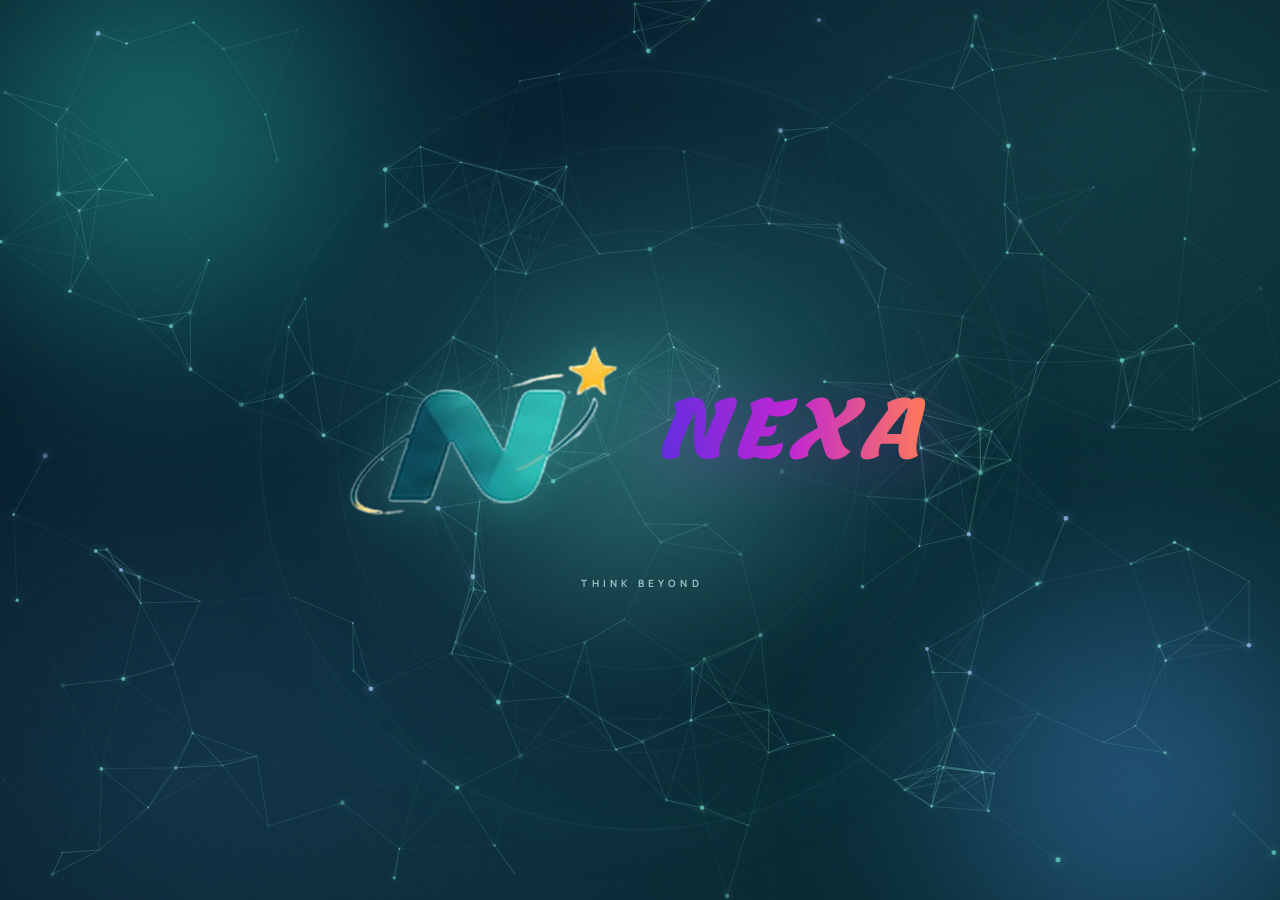
==== commit ad64e30b: "Add files via upload" ====
--- a/index.html
+++ b/index.html
@@ -8,7 +8,7 @@
     <link rel="icon" href="assets/img/nexa-favicon.ico?v=7" sizes="any">
     <link rel="icon" type="image/png" sizes="32x32" href="assets/img/nexa-tab-32.png?v=7">
     <link rel="icon" type="image/png" sizes="64x64" href="assets/img/nexa-tab-64.png?v=7">
-    <link rel="apple-touch-icon" href="assets/img/nexa-icon-512.png?v=6">
+    <link rel="apple-touch-icon" href="assets/img/nexa-notif-192.png?v=8">
     <meta name="theme-color" content="#f1fbfa">
     <link rel="manifest" href="app.webmanifest">
     <meta name="mobile-web-app-capable" content="yes">
@@ -317,8 +317,6 @@
                     <div class="fld"><span data-t>Light Mode</span><button class="theme-btn sm" role="switch" id="themeSw2" type="button" aria-checked="true" aria-label="Dark mode" title="Dark mode"><svg class="i ic-moon"><use href="#i-moon"/></svg><svg class="i ic-sun"><use href="#i-sun"/></svg></button></div>
                     <div class="fld"><span data-t>Sound effects</span><button class="sw" id="sndSw" role="switch" aria-checked="true" aria-label="Sound effects"></button></div>
                     <div class="fld"><span data-t>Volume</span><input type="range" id="vol" min="0" max="100" value="60" aria-label="Volume"></div>
-                    <div class="fld"><span data-t>Update site</span><button class="btn ghost" id="updBtn" type="button"><span id="updTxt">Check for updates</span></button></div>
-                    <div class="fld"><span id="offLbl">Offline copy</span><button class="btn ghost" id="offBtn" type="button"><span id="offTxt">Update offline copy</span></button></div>
                     <div class="fld"><span data-t>Reset settings</span><button class="btn ghost" id="reset"><span data-t>Reset</span></button></div>
                 </div>
             </section>
--- a/assets/css/typefaces.css
+++ b/assets/css/typefaces.css
@@ -86,4 +86,4 @@
 @font-face{font-family:'Readex Pro';font-style:normal;font-weight:400;font-display:swap;src:url([data-uri]) format('woff2');unicode-range:U+0600-06FF,U+0750-077F,U+08A0-08FF,U+FB50-FDFF,U+FE70-FEFF,U+200C-200F,U+2010-2011,U+25CC,U+00A0}
 @font-face{font-family:'Readex Pro';font-style:normal;font-weight:400;font-display:swap;src:url([data-uri]) format('woff2');unicode-range:U+0000-00FF,U+0131,U+0152-0153,U+02BB-02BC,U+02C6,U+02DA,U+02DC,U+2000-206F,U+2074,U+20AC,U+2122,U+2191,U+2193,U+2212,U+2215,U+FEFF,U+FFFD}
 @font-face{font-family:'Readex Pro';font-style:normal;font-weight:700;font-display:swap;src:url([data-uri]) format('woff2');unicode-range:U+0600-06FF,U+0750-077F,U+08A0-08FF,U+FB50-FDFF,U+FE70-FEFF,U+200C-200F,U+2010-2011,U+25CC,U+00A0}
-@font-face{font-family:'Readex Pro';font-style:normal;font-weight:700;font-display:swap;src:url([data-uri]) format('woff2');unicode-range:U+0000-00FF,U+0131,U+0152-0153,U+02BB-02BC,U+02C6,U+02DA,U+02DC,U+2000-206F,U+2074,U+20AC,U+2122,U+2191,U+2193,U+2212,U+2215,U+FEFF,U+FFFD}+@font-face{font-family:'Readex Pro';font-style:normal;font-weight:700;font-display:swap;src:url([data-uri]) format('woff2');unicode-range:U+0000-00FF,U+0131,U+0152-0153,U+02BB-02BC,U+02C6,U+02DA,U+02DC,U+2000-206F,U+2074,U+20AC,U+2122,U+2191,U+2193,U+2212,U+2215,U+FEFF,U+FFFD}@font-face{font-family:'Lemonada';font-style:normal;font-weight:700;font-display:swap;src:url([data-uri]) format('woff2');unicode-range:U+0000-00FF,U+0131,U+0152-0153,U+02BB-02BC,U+02C6,U+02DA,U+02DC,U+2000-206F,U+20AC,U+2122,U+2191,U+2193,U+2212,U+2215,U+FEFF,U+FFFD}
--- a/assets/css/typefaces.css
+++ b/assets/css/typefaces.css
@@ -86,4 +86,4 @@
 @font-face{font-family:'Readex Pro';font-style:normal;font-weight:400;font-display:swap;src:url([data-uri]) format('woff2');unicode-range:U+0600-06FF,U+0750-077F,U+08A0-08FF,U+FB50-FDFF,U+FE70-FEFF,U+200C-200F,U+2010-2011,U+25CC,U+00A0}
 @font-face{font-family:'Readex Pro';font-style:normal;font-weight:400;font-display:swap;src:url([data-uri]) format('woff2');unicode-range:U+0000-00FF,U+0131,U+0152-0153,U+02BB-02BC,U+02C6,U+02DA,U+02DC,U+2000-206F,U+2074,U+20AC,U+2122,U+2191,U+2193,U+2212,U+2215,U+FEFF,U+FFFD}
 @font-face{font-family:'Readex Pro';font-style:normal;font-weight:700;font-display:swap;src:url([data-uri]) format('woff2');unicode-range:U+0600-06FF,U+0750-077F,U+08A0-08FF,U+FB50-FDFF,U+FE70-FEFF,U+200C-200F,U+2010-2011,U+25CC,U+00A0}
-@font-face{font-family:'Readex Pro';font-style:normal;font-weight:700;font-display:swap;src:url([data-uri]) format('woff2');unicode-range:U+0000-00FF,U+0131,U+0152-0153,U+02BB-02BC,U+02C6,U+02DA,U+02DC,U+2000-206F,U+2074,U+20AC,U+2122,U+2191,U+2193,U+2212,U+2215,U+FEFF,U+FFFD}+@font-face{font-family:'Readex Pro';font-style:normal;font-weight:700;font-display:swap;src:url([data-uri]) format('woff2');unicode-range:U+0000-00FF,U+0131,U+0152-0153,U+02BB-02BC,U+02C6,U+02DA,U+02DC,U+2000-206F,U+2074,U+20AC,U+2122,U+2191,U+2193,U+2212,U+2215,U+FEFF,U+FFFD}@font-face{font-family:'Lemonada';font-style:normal;font-weight:700;font-display:swap;src:url([data-uri]) format('woff2');unicode-range:U+0000-00FF,U+0131,U+0152-0153,U+02BB-02BC,U+02C6,U+02DA,U+02DC,U+2000-206F,U+20AC,U+2122,U+2191,U+2193,U+2212,U+2215,U+FEFF,U+FFFD}
--- a/assets/css/nexa.css
+++ b/assets/css/nexa.css
@@ -6467,7 +6467,21 @@
 
         .fx-time b {
             font-size: clamp(46px, 9vmin, 76px);
-            font-variant-numeric: tabular-nums;}.fx-ctl {
+            font-variant-numeric: tabular-nums;}
+        #fxT, #fxT * {
+            font-family: 'Lemonada', Manrope, Alexandria, system-ui, sans-serif;
+            background-image: linear-gradient(90deg, #ff3d7f, #ffb020, #3da9fc, #ff3d7f);
+            background-size: 300% auto;
+            -webkit-background-clip: text;
+            background-clip: text;
+            color: transparent;
+            -webkit-text-fill-color: transparent;
+            animation: nxTextFlow 6s linear infinite;
+        }
+        @keyframes nxTextFlow {
+            0% { background-position: 0% 50%; }
+            100% { background-position: 300% 50%; }
+        }.fx-ctl {
             display: flex;
             align-items: center;}.fx-set {
             display: flex;
--- a/assets/css/timer-mini.css
+++ b/assets/css/timer-mini.css
@@ -0,0 +1,143 @@
+.fx-stage.fx-mini-float {
+  position: fixed !important;
+  z-index: 900;
+  min-height: 0 !important;
+  border-radius: 22px;
+  border: 1px solid rgba(255, 255, 255, .16);
+  box-shadow: 0 18px 40px rgba(0, 0, 0, .4), 0 2px 10px rgba(0, 0, 0, .3);
+  cursor: default;
+}
+
+.fx-stage.fx-mini-float .fx-top {
+  padding-top: calc(38px + env(safe-area-inset-top, 0px));
+}
+
+.fx-stage.fx-mini-float #fxMini,
+.fx-stage.fx-mini-float #fxFs {
+  display: none;
+}
+
+.fx-stage.fx-mini-float .fx-mid {
+  padding: 0 10px 12px;
+  gap: 10px;
+}
+.fx-stage.fx-mini-float .fx-ctl { gap: 8px; }
+.fx-stage.fx-mini-float .fx-b { padding: 8px 14px; font-size: 12px; }
+.fx-stage.fx-mini-float .fx-b.big { padding: 9px 22px; font-size: 13px; }
+.fx-stage.fx-mini-float .fx-tabs button { padding: 6px 8px; font-size: 11px; }
+.fx-stage.fx-mini-float .fx-set,
+.fx-stage.fx-mini-float .fx-stat { display: none; }
+.fx-stage.fx-mini-float .fx-time > span { display: none; }
+.fx-stage.fx-mini-float .fx-ib { width: 34px; height: 34px; font-size: 15px; }
+.fx-stage.fx-mini-float.fx-run .fx-ring { scale: 1; margin-bottom: 0; }
+
+.nx-mini-bar {
+  display: none;
+  position: absolute;
+  top: 0; left: 0; right: 0;
+  z-index: 20;
+  align-items: center;
+  gap: 6px;
+  padding: 8px 10px;
+  background: linear-gradient(180deg, rgba(2, 5, 17, .6), transparent);
+  cursor: grab;
+  touch-action: none;
+}
+.fx-stage.fx-mini-float .nx-mini-bar { display: flex; }
+.nx-mini-bar.dragging { cursor: grabbing; }
+.nx-mini-bar .nx-grip {
+  display: grid;
+  grid-template-columns: repeat(2, 4px);
+  gap: 3px;
+  opacity: .6;
+  flex: none;
+}
+.nx-mini-bar .nx-grip i {
+  display: block;
+  width: 4px;
+  height: 4px;
+  border-radius: 50%;
+  background: #fff;
+}
+.nx-mini-bar .nx-lbl {
+  flex: 1;
+  min-width: 0;
+  font-size: 11px;
+  color: rgba(255, 255, 255, .8);
+  white-space: nowrap;
+  overflow: hidden;
+  text-overflow: ellipsis;
+}
+.nx-mini-bar button {
+  flex: none;
+  width: 24px;
+  height: 24px;
+  display: grid;
+  place-items: center;
+  border: 1px solid rgba(255, 255, 255, .2);
+  border-radius: 8px;
+  background: rgba(255, 255, 255, .12);
+  color: #fff;
+  font-size: 14px;
+  line-height: 1;
+  cursor: pointer;
+}
+.nx-mini-bar button:hover { background: rgba(255, 255, 255, .26); }
+.nx-mini-bar button svg { width: 13px; height: 13px; }
+
+.nx-bubble {
+  display: none;
+  position: fixed;
+  z-index: 950;
+  width: 130px;
+  height: 52px;
+  border-radius: 18px;
+  align-items: center;
+  justify-content: center;
+  padding: 0 14px;
+  background: linear-gradient(120deg, #fb923c, #f472b6, #818cf8, #fb923c);
+  background-size: 200% 200%;
+  animation: nxBubbleFlow 6s ease-in-out infinite;
+  border: 1px solid rgba(255, 255, 255, .3);
+  box-shadow: 0 10px 28px rgba(0, 0, 0, .42);
+  font-family: 'Lemonada', Manrope, Alexandria, system-ui, sans-serif;
+  font-size: 18px;
+  font-weight: 800;
+  letter-spacing: .02em;
+  font-variant-numeric: tabular-nums;
+  direction: ltr;
+  cursor: grab;
+  touch-action: none;
+  user-select: none;
+  -webkit-user-select: none;
+}
+.nx-bubble.show { display: flex; }
+.nx-bubble.dragging { cursor: grabbing; }
+@media (prefers-color-scheme: dark) {
+  :root:not([data-theme="light"]) .nx-bubble {
+    background: linear-gradient(120deg, #06b6a4, #7c4dff, #ff5c8a, #06b6a4);
+  }
+}
+:root[data-theme="dark"] .nx-bubble {
+  background: linear-gradient(120deg, #06b6a4, #7c4dff, #ff5c8a, #06b6a4);
+}
+.nx-bubble span {
+  background-image: linear-gradient(90deg, #ff3d7f, #ffb020, #3da9fc, #ff3d7f);
+  background-size: 300% auto;
+  -webkit-background-clip: text;
+  background-clip: text;
+  color: transparent;
+  -webkit-text-fill-color: transparent;
+  text-shadow: 0 1px 6px rgba(0, 0, 0, .4);
+  animation: nxTextFlow 4s linear infinite reverse;
+}
+
+@keyframes nxTextFlow {
+  0% { background-position: 0% 50%; }
+  100% { background-position: 300% 50%; }
+}
+
+@keyframes nxBubbleFlow {
+  0%, 100% { background-position: 0% 50%; }
+  50% { background-position: 100% 50%; }
+}
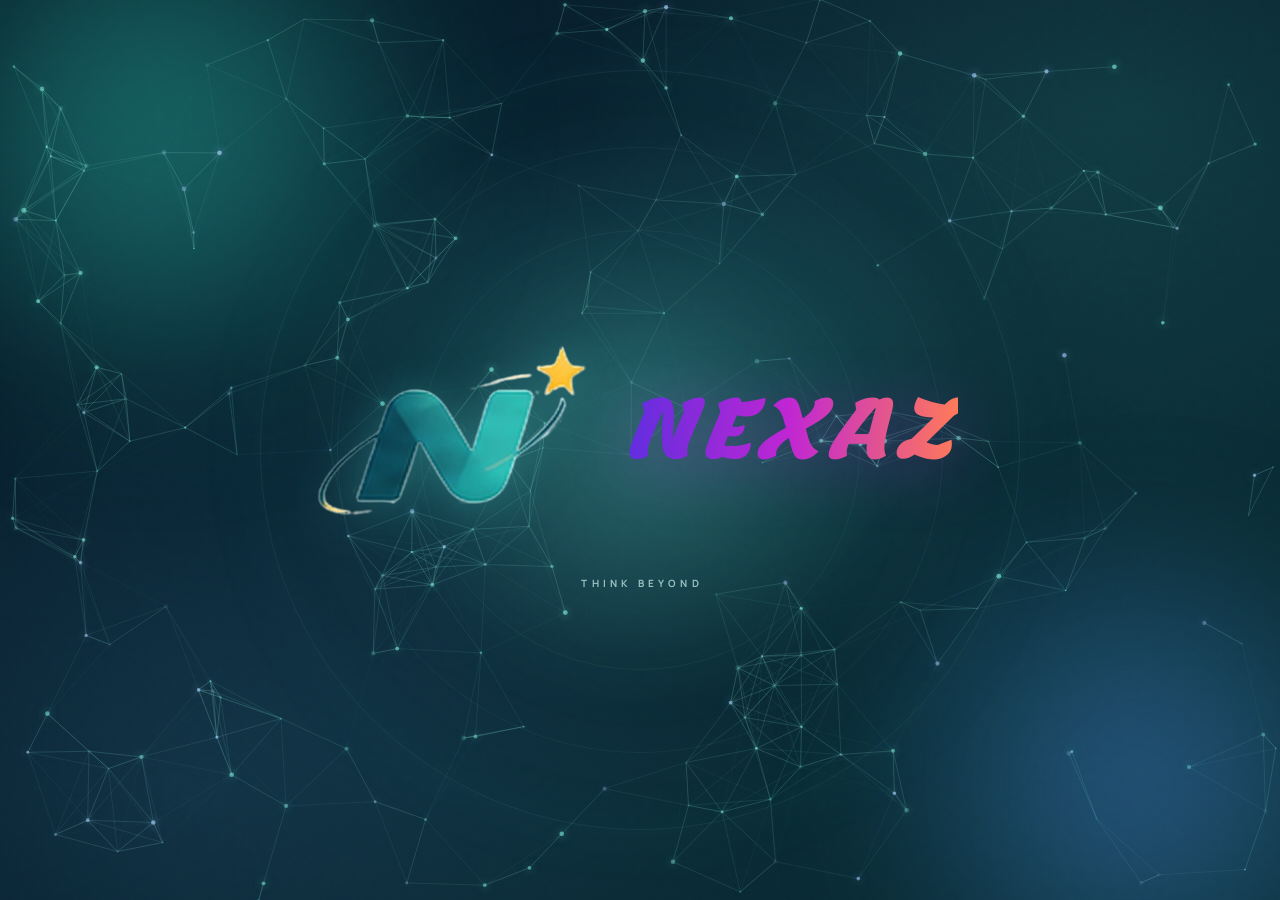
==== commit 0f1b544d: "Add files via upload" ====
--- a/index.html
+++ b/index.html
@@ -4,7 +4,7 @@
     <meta charset="utf-8">
     <script src="assets/js/preload.js"></script>
     <meta name="viewport" content="width=device-width, initial-scale=1, viewport-fit=cover">
-    <title>NEXA</title>
+    <title>NEXAZ</title>
     <link rel="icon" href="assets/img/nexa-favicon.ico?v=7" sizes="any">
     <link rel="icon" type="image/png" sizes="32x32" href="assets/img/nexa-tab-32.png?v=7">
     <link rel="icon" type="image/png" sizes="64x64" href="assets/img/nexa-tab-64.png?v=7">
@@ -13,8 +13,8 @@
     <link rel="manifest" href="app.webmanifest">
     <meta name="mobile-web-app-capable" content="yes">
     <meta name="apple-mobile-web-app-capable" content="yes">
-    <meta name="application-name" content="NEXA">
-    <meta name="apple-mobile-web-app-title" content="NEXA">
+    <meta name="application-name" content="NEXAZ">
+    <meta name="apple-mobile-web-app-title" content="NEXAZ">
     <link rel="stylesheet" href="assets/css/typefaces.css" media="print" onload="this.media='all'">
     <noscript><link rel="stylesheet" href="assets/css/typefaces.css"></noscript>
     <link rel="stylesheet" href="assets/css/nexa.css">
@@ -45,27 +45,27 @@
 </head>
 
 <body>
-    <div id="nexa-opening" class="nexa-opening is-playing" role="dialog" aria-modal="true" aria-label="NEXA welcome experience">
+    <div id="nexa-opening" class="nexa-opening is-playing" role="dialog" aria-modal="true" aria-label="NEXAZ welcome experience">
         <div class="opening-aurora" aria-hidden="true"><i></i><i></i><i></i></div>
         <canvas id="nexa-opening-fx" aria-hidden="true"></canvas>
         <div class="opening-grid" aria-hidden="true"></div>
         <div class="opening-orbit" aria-hidden="true"></div>
-        <section class="opening-intro" aria-label="NEXA intro">
+        <section class="opening-intro" aria-label="NEXAZ intro">
             <div class="opening-lockup">
                 <div class="opening-mark-wrap">
-                    <img class="opening-mark" id="nexa-opening-logo" src="assets/img/emblem.webp" alt="NEXA symbol">
+                    <img class="opening-mark" id="nexa-opening-logo" src="assets/img/emblem.webp" alt="NEXAZ symbol">
                     <span class="opening-spark" aria-hidden="true">
           <svg viewBox="0 0 32 32" fill="none"><path d="M16 1.5 19.1 12.9 30.5 16 19.1 19.1 16 30.5 12.9 19.1 1.5 16 12.9 12.9 16 1.5Z" fill="currentColor"/><circle cx="27" cy="5" r="1.5" fill="#A5C9FF"/><circle cx="4" cy="26" r="1" fill="#A5C9FF"/></svg>
         </span>
                 </div>
-                <div class="opening-word-wrap"><span class="opening-word">NEXA</span></div>
+                <div class="opening-word-wrap"><span class="opening-word">NEXAZ</span></div>
             </div>
             <div class="opening-tagline">THINK BEYOND</div>
         </section>
 
         <section class="opening-welcome" id="nexa-welcome" aria-hidden="true">
             <div class="welcome-topline">
-                <div class="welcome-brand"><img src="assets/img/emblem.webp" alt=""><span>NEXA</span></div>
+                <div class="welcome-brand"><img src="assets/img/emblem.webp" alt=""><span>NEXAZ</span></div>
                 <div class="welcome-chip" id="nexa-welcome-chip">YOUR PERSONAL SPACE</div>
             </div>
             <div class="welcome-content">
@@ -79,10 +79,10 @@
                 </div>
                 <div class="welcome-copy">
                     <p class="welcome-kicker" id="nexa-welcome-kicker">A NEW CHAPTER</p>
-                    <h1 class="welcome-heading"><span id="nexa-welcome-greeting">Welcome to NEXA,</span><strong id="nexa-welcome-name">Student</strong></h1>
+                    <h1 class="welcome-heading"><span id="nexa-welcome-greeting">Welcome to NEXAZ,</span><strong id="nexa-welcome-name">Student</strong></h1>
                     <p class="welcome-message" id="nexa-welcome-message">Your space to learn, explore, and think beyond.</p>
                     <button type="button" class="welcome-cta" id="nexa-welcome-enter">
-          <span id="nexa-welcome-enter-label">Explore NEXA</span>
+          <span id="nexa-welcome-enter-label">Explore NEXAZ</span>
           <svg viewBox="0 0 24 24" aria-hidden="true"><path d="M4 12h15M13 5l7 7-7 7"/></svg>
         </button>
                 </div>
@@ -99,7 +99,7 @@
 <symbol id="i-book" viewBox="0 0 24 24"><path d="M2 5c3-1 7-1 10 2 3-3 7-3 10-2v14c-3-1-7-1-10 2-3-3-7-3-10-2z"/><path d="M12 7v14"/></symbol>
 <symbol id="i-timer" viewBox="0 0 24 24"><circle cx="12" cy="13" r="8"/><path d="M12 9v4l2.5 1.5M9 2h6M12 2v3"/></symbol><symbol id="i-board" viewBox="0 0 24 24"><rect x="3" y="4" width="18" height="12" rx="2"/><path d="M8 20l2-4M16 20l-2-4M12 4V2M7 10c1.4-1.8 2.6 1.8 4 0s2.6 1.8 4 0"/></symbol>
 
-<symbol id="i-info" viewBox="0 0 24 24"><circle cx="12" cy="12" r="9"/><path d="M12 11v5M12 7.6h.01"/></symbol><symbol id="i-gear" viewBox="0 0 24 24"><circle cx="12" cy="12" r="3"/><path d="M19.4 15a1.7 1.7 0 0 0 .3 1.9l.1.1a2 2 0 1 1-2.8 2.8l-.1-.1a1.7 1.7 0 0 0-1.9-.3 1.7 1.7 0 0 0-1 1.5V21a2 2 0 1 1-4 0v-.1a1.7 1.7 0 0 0-1.1-1.5 1.7 1.7 0 0 0-1.9.3l-.1.1a2 2 0 1 1-2.8-2.8l.1-.1a1.7 1.7 0 0 0 .3-1.9 1.7 1.7 0 0 0-1.5-1H3a2 2 0 1 1 0-4h.1a1.7 1.7 0 0 0 1.5-1.1 1.7 1.7 0 0 0-.3-1.9l-.1-.1a2 2 0 1 1 2.8-2.8l.1.1a1.7 1.7 0 0 0 1.9.3H9a1.7 1.7 0 0 0 1-1.5V3a2 2 0 1 1 4 0v.1a1.7 1.7 0 0 0 1 1.5 1.7 1.7 0 0 0 1.9-.3l.1-.1a2 2 0 1 1 2.8 2.8l-.1.1a1.7 1.7 0 0 0-.3 1.9V9a1.7 1.7 0 0 0 1.5 1H21a2 2 0 1 1 0 4h-.1a1.7 1.7 0 0 0-1.5 1z"/></symbol>
+<symbol id="i-calc" viewBox="0 0 24 24"><rect x="5" y="3" width="14" height="18" rx="2.5"/><path d="M8.5 7h7M8.5 12h.01M12 12h.01M15.5 12h.01M8.5 16h.01M12 16h.01M15.5 16h.01"/></symbol><symbol id="i-info" viewBox="0 0 24 24"><circle cx="12" cy="12" r="9"/><path d="M12 11v5M12 7.6h.01"/></symbol><symbol id="i-gear" viewBox="0 0 24 24"><circle cx="12" cy="12" r="3"/><path d="M19.4 15a1.7 1.7 0 0 0 .3 1.9l.1.1a2 2 0 1 1-2.8 2.8l-.1-.1a1.7 1.7 0 0 0-1.9-.3 1.7 1.7 0 0 0-1 1.5V21a2 2 0 1 1-4 0v-.1a1.7 1.7 0 0 0-1.1-1.5 1.7 1.7 0 0 0-1.9.3l-.1.1a2 2 0 1 1-2.8-2.8l.1-.1a1.7 1.7 0 0 0 .3-1.9 1.7 1.7 0 0 0-1.5-1H3a2 2 0 1 1 0-4h.1a1.7 1.7 0 0 0 1.5-1.1 1.7 1.7 0 0 0-.3-1.9l-.1-.1a2 2 0 1 1 2.8-2.8l.1.1a1.7 1.7 0 0 0 1.9.3H9a1.7 1.7 0 0 0 1-1.5V3a2 2 0 1 1 4 0v.1a1.7 1.7 0 0 0 1 1.5 1.7 1.7 0 0 0 1.9-.3l.1-.1a2 2 0 1 1 2.8 2.8l-.1.1a1.7 1.7 0 0 0-.3 1.9V9a1.7 1.7 0 0 0 1.5 1H21a2 2 0 1 1 0 4h-.1a1.7 1.7 0 0 0-1.5 1z"/></symbol>
 
 <symbol id="i-bell" viewBox="0 0 24 24"><path d="M6 8a6 6 0 0 1 12 0c0 7 3 9 3 9H3s3-2 3-9M10 21a2 2 0 0 0 4 0"/></symbol>
 <symbol id="i-pin" viewBox="0 0 24 24"><path d="M9 3h6l-1 6 3 3v2H7v-2l3-3zM12 14v7"/></symbol><symbol id="i-notes" viewBox="0 0 24 24"><path d="M5 4h11l3 3v13H5z"/><path d="M15 4v4h4M8 12h8M8 16h6"/></symbol>
@@ -117,7 +117,7 @@
     <div class="app">
         <aside class="side">
             <div class="side-bg" aria-hidden="true"></div>
-            <a class="brand" href="#/home" aria-label="NEXA"><img src="assets/img/emblem.webp" alt="NEXA logo"><b>NEXA</b></a>
+            <a class="brand" href="#/home" aria-label="NEXAZ"><img src="assets/img/emblem.webp" alt="NEXAZ logo"><b>NEXAZ</b></a>
             <nav id="nav" aria-label="Main">
                 <a href="#/home" data-v="home"><svg class="i"><use href="#i-home"/></svg><span data-t>Home</span></a>
                 <a href="#/library" data-v="library"><svg class="i"><use href="#i-book"/></svg><span data-t>Library</span></a>
@@ -127,6 +127,7 @@
 
                 <a href="#/focus" data-v="focus"><svg class="i"><use href="#i-timer"/></svg><span data-t>Focus Timer</span></a>
                 <a href="#/smartboard" data-v="smartboard"><svg class="i"><use href="#i-board"/></svg><span data-t>Smart Board</span></a>
+                <a href="#/calculator" data-v="calculator"><svg class="i"><use href="#i-calc"/></svg><span data-t>Calculator</span></a>
                 <a href="#/about" data-v="about"><svg class="i"><use href="#i-info"/></svg><span data-t>About</span></a>
                 <a href="#/settings" data-v="settings"><svg class="i"><use href="#i-gear"/></svg><span data-t>Settings</span></a>
             </nav>
@@ -158,6 +159,7 @@
                     <a class="fc k1" href="#/timetable"><svg class="art" viewBox="0 0 190 170" aria-hidden="true"><defs><linearGradient id="ttA" x1="0" y1="0" x2="1" y2="1"><stop offset="0" stop-color="#7fd9c0"/><stop offset="1" stop-color="#2f9c86"/></linearGradient><filter id="ttS" x="-20%" y="-20%" width="150%" height="150%"><feDropShadow dx="0" dy="6" stdDeviation="5" flood-color="#1f5a50" flood-opacity=".33"/></filter></defs><ellipse cx="95" cy="154" rx="76" ry="8" fill="#1f6a6a" opacity=".2"/><g filter="url(#ttS)"><rect x="28" y="24" width="134" height="122" rx="16" fill="#fff"/><path d="M28 40a16 16 0 0 1 16-16h102a16 16 0 0 1 16 16v20H28z" fill="url(#ttA)"/><rect x="58" y="12" width="9" height="24" rx="4.5" fill="#35594d"/><rect x="123" y="12" width="9" height="24" rx="4.5" fill="#35594d"/></g><g><rect x="42" y="74" width="26" height="14" rx="5" fill="#cfe8f6"/><rect x="82" y="74" width="26" height="14" rx="5" fill="#ffe29a"/><rect x="122" y="74" width="26" height="14" rx="5" fill="#cfeedf"/><rect x="42" y="98" width="26" height="14" rx="5" fill="#ffd3da"/><rect x="82" y="98" width="26" height="14" rx="5" fill="#5fc2a4"/><rect x="42" y="122" width="26" height="12" rx="5" fill="#e7dcff"/></g><g transform="translate(128 108)" filter="url(#ttS)"><circle cx="22" cy="22" r="22" fill="#fff"/><circle cx="22" cy="22" r="17" fill="#eaf8f3" stroke="#2f9c86" stroke-width="3"/><path d="M22 11v12l8 5" fill="none" stroke="#35594d" stroke-width="3.2" stroke-linecap="round"/></g></svg><div><h3 data-t>Timetable</h3><p data-t>Plan Your Week</p></div><span class="go"><svg class="i flip"><use href="#i-go"/></svg></span></a>
                     <a class="fc k2" href="#/focus"><svg class="art" viewBox="0 0 190 170" aria-hidden="true"><defs><linearGradient id="fxA" x1="0" y1="0" x2="1" y2="1"><stop offset="0" stop-color="#8aa6ff"/><stop offset="1" stop-color="#5b3fd0"/></linearGradient></defs><ellipse cx="95" cy="158" rx="60" ry="7" fill="#1f2a6a" opacity=".2"/><rect x="84" y="14" width="22" height="12" rx="4" fill="#4a3fb5"/><circle cx="95" cy="88" r="62" fill="url(#fxA)"/><circle cx="95" cy="88" r="48" fill="#f4f1ff"/><path d="M95 88V56M95 88l22 14" stroke="#4a3fb5" stroke-width="7" stroke-linecap="round"/><circle cx="95" cy="88" r="6" fill="#4a3fb5"/><circle cx="150" cy="40" r="3" fill="#ffd36b"/><circle cx="40" cy="52" r="2.2" fill="#fff"/></svg><div><h3 data-t>Focus Timer</h3><p data-t>Study with focus</p></div><span class="go"><svg class="i flip"><use href="#i-go"/></svg></span></a>
                     <a class="fc k1" href="#/smartboard"><svg class="art" viewBox="0 0 190 170" aria-hidden="true"><defs><linearGradient id="sbA" x1="0" y1="0" x2="1" y2="1"><stop offset="0" stop-color="#7fd9c0"/><stop offset="1" stop-color="#2f9c86"/></linearGradient><filter id="sbS" x="-20%" y="-20%" width="150%" height="150%"><feDropShadow dx="0" dy="6" stdDeviation="5" flood-color="#1f5a50" flood-opacity=".33"/></filter></defs><ellipse cx="95" cy="158" rx="70" ry="7" fill="#1f6a6a" opacity=".2"/><path d="M70 150l18-34M120 150l-18-34" stroke="#35594d" stroke-width="6" stroke-linecap="round"/><g filter="url(#sbS)"><rect x="22" y="22" width="146" height="98" rx="14" fill="url(#sbA)"/><rect x="31" y="31" width="128" height="80" rx="9" fill="#fff"/></g><path d="M44 78c10-22 18 20 30-2s20 18 32-2 18 12 34-6" fill="none" stroke="#2f9c86" stroke-width="4" stroke-linecap="round"/><path d="M46 52h46" stroke="#f6c453" stroke-width="5" stroke-linecap="round"/><path d="M46 64h28" stroke="#ef6f6c" stroke-width="5" stroke-linecap="round"/><circle cx="132" cy="56" r="14" fill="#ff2d2d" opacity=".18"/><circle cx="132" cy="56" r="8" fill="#ff2d2d" opacity=".4"/><circle cx="132" cy="56" r="4.5" fill="#ff3b3b"/><circle cx="132" cy="56" r="1.8" fill="#fff"/></svg><div><h3 data-t>Smart Board</h3><p data-t>Draw, Explain, Present</p></div><span class="go"><svg class="i flip"><use href="#i-go"/></svg></span></a>
+                    <a class="fc k3" href="#/calculator"><svg class="art" viewBox="0 0 190 170" aria-hidden="true"><defs><linearGradient id="clA" x1="0" y1="0" x2="1" y2="1"><stop offset="0" stop-color="#ffd27a"/><stop offset="1" stop-color="#ef8a3c"/></linearGradient><filter id="clS" x="-20%" y="-20%" width="150%" height="150%"><feDropShadow dx="0" dy="6" stdDeviation="5" flood-color="#7a3d12" flood-opacity=".3"/></filter></defs><ellipse cx="95" cy="158" rx="52" ry="7" fill="#7a3d12" opacity=".2"/><g filter="url(#clS)"><rect x="48" y="12" width="94" height="140" rx="16" fill="url(#clA)"/><rect x="58" y="22" width="74" height="34" rx="8" fill="#fff6e6"/></g><path d="M70 44h18M110 36v12M104 42h12" stroke="#c4651f" stroke-width="5" stroke-linecap="round"/><g fill="#fff6e6"><circle cx="72" cy="78" r="8"/><circle cx="95" cy="78" r="8"/><circle cx="118" cy="78" r="8"/><circle cx="72" cy="101" r="8"/><circle cx="95" cy="101" r="8"/><circle cx="118" cy="101" r="8"/><circle cx="72" cy="124" r="8"/><circle cx="95" cy="124" r="8"/></g><rect x="108" y="116" width="20" height="16" rx="8" fill="#7a3d12"/><circle cx="152" cy="34" r="3" fill="#ffd36b"/><circle cx="36" cy="60" r="2.2" fill="#fff"/></svg><div><h3 data-t>Calculator</h3><p data-t>Solve, Calculate, Check</p></div><span class="go"><svg class="i flip"><use href="#i-go"/></svg></span></a>
                 </div>
                 <div class="hm-row">
                     <div class="hm-card" id="hmLibCard">
@@ -208,6 +210,16 @@
                     </div>
                 </div>
                 <div class="gn-host" id="gnBoardHost"><div class="gn-boot" data-t>Loading…</div></div>
+            </section>
+
+            <section class="view" id="v-calculator">
+                <div class="section-banner tasks-banner">
+                    <div class="banner-orbit" aria-hidden="true"></div>
+                    <div class="banner-copy"><span class="eyebrow" data-t>YOUR PERSONAL WORKSPACE</span><h1 class="pg" data-t>Calculator</h1>
+                        <p data-t>A full scientific calculator for your study sessions.</p>
+                    </div>
+                </div>
+                <div class="calc-host" id="calcHost"><iframe id="calcFrame" title="Calculator" data-calc-src="assets/calculator.html" allow="clipboard-write" loading="lazy"></iframe></div>
             </section>
 
             <section class="view" id="v-focus">
@@ -278,11 +290,11 @@
                 </div>
             </section>
             <section class="view" id="v-about">
-                <h1 class="pg" data-t>About NEXA</h1>
+                <h1 class="pg" data-t>About NEXAZ</h1>
                 <div class="card about-hero">
-                    <div class="about-word">NEXA</div>
+                    <div class="about-word">NEXAZ</div>
                     <div class="about-tag" data-t>Think Beyond</div>
-                    <p data-t>NEXA is your personal study workspace: keep your books, tasks and notes, plan your week and stay focused, all in one calm place.</p>
+                    <p data-t>NEXAZ is your personal study workspace: keep your books, tasks and notes, plan your week and stay focused, all in one calm place.</p>
                 </div>
                 <div class="about-grid">
                     <div class="card about-item"><span class="about-ic"><svg class="i"><use href="#i-book"/></svg></span><h3 data-t>Library</h3>
@@ -366,6 +378,7 @@
     <script defer src="assets/js/pdf-core.js"></script>
     <script defer src="assets/js/board-host.js"></script>
     <script defer src="assets/js/nexa.js"></script>
+    <script defer src="assets/js/calculator-host.js"></script>
     <script defer src="assets/js/timer-mini.js"></script>
 </body>
 </html>
--- a/assets/css/nexa.css
+++ b/assets/css/nexa.css
@@ -7554,53 +7554,6 @@
             display: none
         }
 
-#nx-update-bar {
-    position: fixed;
-    left: 50%;
-    bottom: calc(20px + env(safe-area-inset-bottom, 0px));
-    transform: translateX(-50%);
-    z-index: 99999;
-    display: flex;
-    gap: 12px;
-    align-items: center;
-    max-width: calc(100vw - 24px);
-    padding: 10px 14px;
-    border-radius: 14px;
-    background: #1e2327;
-    color: #fff;
-    box-shadow: 0 8px 30px rgba(0, 0, 0, .35);
-    font: 600 14px system-ui, sans-serif;
-}
-
-#nx-update-bar button {
-    border: 0;
-    border-radius: 10px;
-    padding: 7px 12px;
-    font: inherit;
-    cursor: pointer;
-    background: #5fd0b0;
-    color: #0b2b25;
-}
-
-#nx-update-bar button:disabled {
-    opacity: .6;
-    cursor: default;
-}
-
-#nx-update-bar .nx-upd-x {
-    background: transparent;
-    color: #fff;
-    padding: 4px 8px;
-    font-size: 18px;
-    line-height: 1;
-}
-
-#updBtn:disabled {
-    opacity: .7;
-    cursor: default;
-}
-
-
 #nexa-pdf-reader {
     background:
         radial-gradient(900px 380px at 50% -8%, rgba(120, 214, 190, .30), transparent 70%),
@@ -8637,89 +8590,6 @@
 .main{padding-top:0}
 .main>.top{margin:0 -4px;padding-top:max(12px,env(safe-area-inset-top,0px));box-shadow:0 1px 0 rgba(31,54,62,.08)}
 :root[data-theme="dark"] .main>.top{box-shadow:0 1px 0 rgba(95,224,200,.08)}
-
-
-#nx-off-pop {
-    position: fixed;
-    left: 50%;
-    bottom: calc(24px + env(safe-area-inset-bottom, 0px));
-    transform: translateX(-50%);
-    z-index: 100000;
-    width: min(340px, calc(100vw - 24px));
-    padding: 14px 16px;
-    border-radius: 16px;
-    background: #1e2327;
-    color: #fff;
-    box-shadow: 0 10px 34px rgba(0, 0, 0, .4);
-    font: 600 14px system-ui, sans-serif;
-}
-
-#nx-off-pop .nx-off-row {
-    display: flex;
-    justify-content: space-between;
-    gap: 10px;
-    align-items: center;
-    margin-bottom: 10px;
-}
-
-#nx-off-pop .nx-off-bar {
-    height: 8px;
-    border-radius: 99px;
-    background: rgba(255, 255, 255, .18);
-    overflow: hidden;
-}
-
-#nx-off-pop .nx-off-bar i {
-    display: block;
-    height: 100%;
-    width: 0;
-    border-radius: 99px;
-    background: #5fd0b0;
-    transition: width .2s;
-}
-
-#nx-off-pop .nx-off-sub {
-    margin-top: 8px;
-    font-weight: 500;
-    font-size: 12px;
-    opacity: .75;
-}
-
-#nx-off-pop button {
-    border: 0;
-    border-radius: 10px;
-    padding: 6px 12px;
-    font: inherit;
-    cursor: pointer;
-    background: #5fd0b0;
-    color: #0b2b25;
-}
-
-
-#nx-off-pop .nx-off-go,
-#nx-off-pop .nx-off-x {
-    box-sizing: border-box;
-    width: auto;
-    height: auto;
-    min-height: 34px;
-    padding: 7px 16px;
-    border: 0;
-    border-radius: 10px;
-    font: 600 14px/1.2 system-ui, sans-serif;
-    white-space: nowrap;
-    cursor: pointer;
-    background: #5fd0b0;
-    color: #0b2b25;
-}
-
-#nx-off-pop .nx-off-x {
-    background: rgba(255, 255, 255, .16);
-    color: #fff;
-}
-
-#nx-off-pop .nx-off-x:hover {
-    background: rgba(255, 255, 255, .26);
-}
 
 
 .nx-cp {
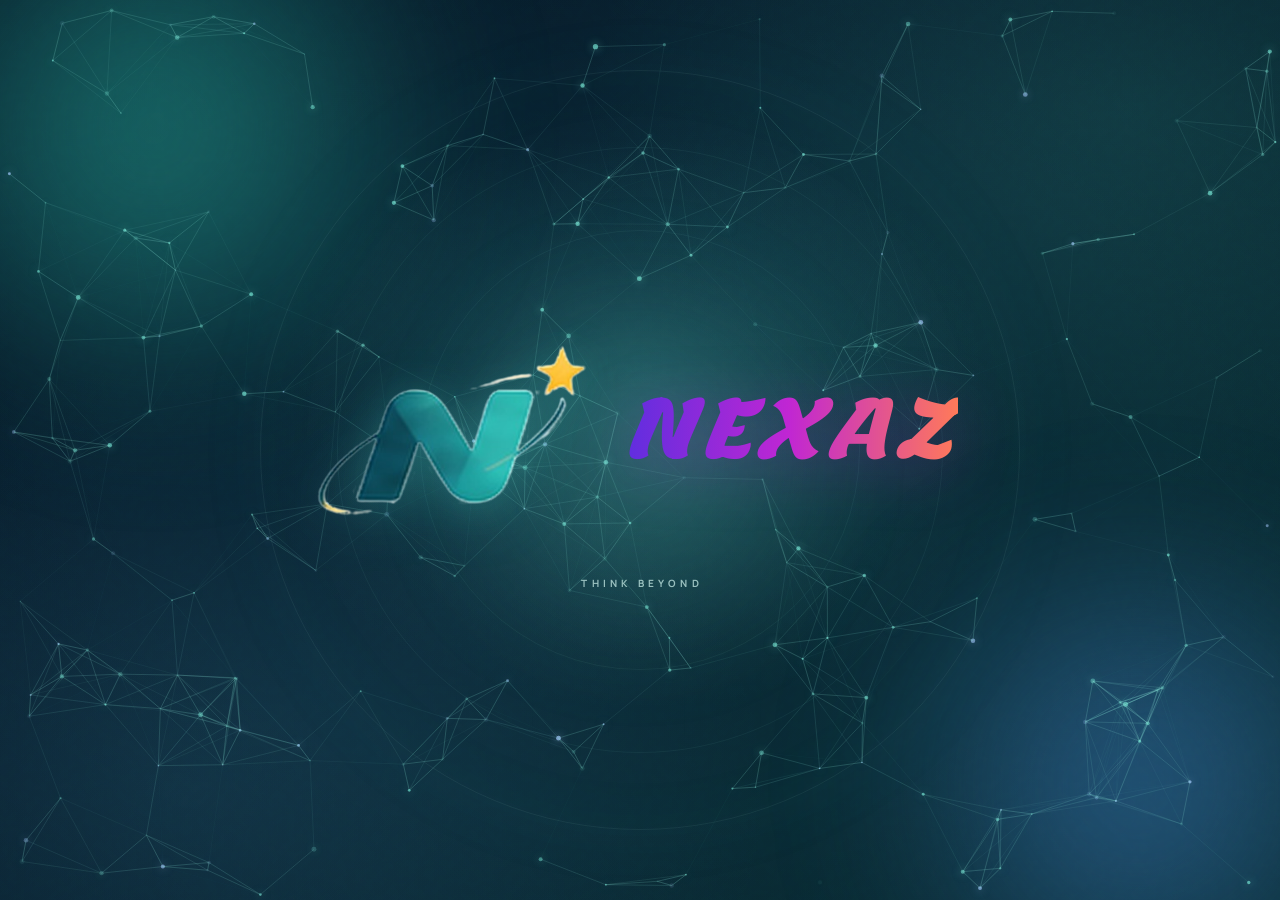
==== commit 5daa4b0b: "Add files via upload" ====
--- a/index.html
+++ b/index.html
@@ -121,13 +121,13 @@
             <nav id="nav" aria-label="Main">
                 <a href="#/home" data-v="home"><svg class="i"><use href="#i-home"/></svg><span data-t>Home</span></a>
                 <a href="#/library" data-v="library"><svg class="i"><use href="#i-book"/></svg><span data-t>Library</span></a>
+                <a href="#/calculator" data-v="calculator"><svg class="i"><use href="#i-calc"/></svg><span data-t>Calculator</span></a>
                 <a href="#/tasks" data-v="tasks"><svg class="i"><use href="#i-tasks"/></svg><span data-t>My Tasks</span></a>
                 <a href="#/notes" data-v="notes"><svg class="i"><use href="#i-notes"/></svg><span data-t>Notes</span></a>
                 <a href="#/timetable" data-v="timetable"><svg class="i"><use href="#i-cal"/></svg><span data-t>Timetable</span></a>
 
                 <a href="#/focus" data-v="focus"><svg class="i"><use href="#i-timer"/></svg><span data-t>Focus Timer</span></a>
                 <a href="#/smartboard" data-v="smartboard"><svg class="i"><use href="#i-board"/></svg><span data-t>Smart Board</span></a>
-                <a href="#/calculator" data-v="calculator"><svg class="i"><use href="#i-calc"/></svg><span data-t>Calculator</span></a>
                 <a href="#/about" data-v="about"><svg class="i"><use href="#i-info"/></svg><span data-t>About</span></a>
                 <a href="#/settings" data-v="settings"><svg class="i"><use href="#i-gear"/></svg><span data-t>Settings</span></a>
             </nav>
@@ -154,12 +154,12 @@
                 </div>
                 <div class="feat">
                     <a class="fc k3" href="#/library"><svg class="art" viewBox="0 0 190 170" aria-hidden="true"><defs><linearGradient id="lbA" x1="0" y1="0" x2="1" y2="1"><stop offset="0" stop-color="#5fd0b0"/><stop offset="1" stop-color="#1f8f7c"/></linearGradient><linearGradient id="lbB" x1="0" y1="0" x2="1" y2="1"><stop offset="0" stop-color="#7fb8ee"/><stop offset="1" stop-color="#2e6fa5"/></linearGradient><linearGradient id="lbC" x1="0" y1="0" x2="1" y2="1"><stop offset="0" stop-color="#f7cf7a"/><stop offset="1" stop-color="#c2892f"/></linearGradient><filter id="lbS" x="-20%" y="-20%" width="150%" height="150%"><feDropShadow dx="0" dy="6" stdDeviation="5" flood-color="#1f5a5a" flood-opacity=".35"/></filter></defs><ellipse cx="95" cy="152" rx="80" ry="8" fill="#1f6a6a" opacity=".2"/><g filter="url(#lbS)"><rect x="30" y="50" width="30" height="98" rx="5" fill="url(#lbB)"/><rect x="64" y="34" width="32" height="114" rx="5" fill="url(#lbA)"/><rect x="100" y="58" width="28" height="90" rx="5" fill="url(#lbC)"/><g transform="rotate(14 150 110)"><rect x="132" y="48" width="30" height="100" rx="5" fill="#e58aa5"/><rect x="137" y="60" width="20" height="4" rx="2" fill="#fff" opacity=".7"/></g></g><g fill="#fff" opacity=".75"><rect x="36" y="64" width="18" height="4" rx="2"/><rect x="36" y="74" width="18" height="4" rx="2"/><rect x="70" y="50" width="20" height="4" rx="2"/><rect x="70" y="60" width="20" height="4" rx="2"/><rect x="105" y="72" width="18" height="4" rx="2"/><rect x="105" y="82" width="18" height="4" rx="2"/></g></svg><div><h3 data-t>Library</h3><p data-t>Your Books &amp; PDFs</p></div><span class="go"><svg class="i flip"><use href="#i-go"/></svg></span></a>
+                    <a class="fc k3" href="#/calculator"><svg class="art" viewBox="0 0 190 170" aria-hidden="true"><defs><linearGradient id="clA" x1="0" y1="0" x2="1" y2="1"><stop offset="0" stop-color="#ffd27a"/><stop offset="1" stop-color="#ef8a3c"/></linearGradient><filter id="clS" x="-20%" y="-20%" width="150%" height="150%"><feDropShadow dx="0" dy="6" stdDeviation="5" flood-color="#7a3d12" flood-opacity=".3"/></filter></defs><ellipse cx="95" cy="158" rx="52" ry="7" fill="#7a3d12" opacity=".2"/><g filter="url(#clS)"><rect x="48" y="12" width="94" height="140" rx="16" fill="url(#clA)"/><rect x="58" y="22" width="74" height="34" rx="8" fill="#fff6e6"/></g><path d="M70 44h18M110 36v12M104 42h12" stroke="#c4651f" stroke-width="5" stroke-linecap="round"/><g fill="#fff6e6"><circle cx="72" cy="78" r="8"/><circle cx="95" cy="78" r="8"/><circle cx="118" cy="78" r="8"/><circle cx="72" cy="101" r="8"/><circle cx="95" cy="101" r="8"/><circle cx="118" cy="101" r="8"/><circle cx="72" cy="124" r="8"/><circle cx="95" cy="124" r="8"/></g><rect x="108" y="116" width="20" height="16" rx="8" fill="#7a3d12"/><circle cx="152" cy="34" r="3" fill="#ffd36b"/><circle cx="36" cy="60" r="2.2" fill="#fff"/></svg><div><h3 data-t>Calculator</h3><p data-t>Solve, Calculate, Check</p></div><span class="go"><svg class="i flip"><use href="#i-go"/></svg></span></a>
                     <a class="fc k1" href="#/tasks"><svg class="art" viewBox="0 0 190 170" aria-hidden="true"><defs><linearGradient id="tkA" x1="0" y1="0" x2="1" y2="1"><stop offset="0" stop-color="#9fe3cc"/><stop offset="1" stop-color="#2fae88"/></linearGradient><filter id="tkS" x="-20%" y="-20%" width="150%" height="150%"><feDropShadow dx="0" dy="6" stdDeviation="5" flood-color="#1f5a50" flood-opacity=".35"/></filter></defs><ellipse cx="95" cy="154" rx="70" ry="8" fill="#1f6a6a" opacity=".2"/><g filter="url(#tkS)"><rect x="42" y="16" width="106" height="134" rx="14" fill="#fff"/><rect x="72" y="8" width="46" height="18" rx="8" fill="#35594d"/></g><g fill="none" stroke-linecap="round" stroke-linejoin="round"><circle cx="66" cy="54" r="10" fill="url(#tkA)"/><path d="M61 54l4 4 7-8" stroke="#fff" stroke-width="3.5"/><rect x="84" y="50" width="48" height="8" rx="4" fill="#cfe3da" stroke="none"/><circle cx="66" cy="88" r="10" fill="url(#tkA)"/><path d="M61 88l4 4 7-8" stroke="#fff" stroke-width="3.5"/><rect x="84" y="84" width="38" height="8" rx="4" fill="#cfe3da" stroke="none"/><circle cx="66" cy="122" r="10" fill="none" stroke="#9fc3b6" stroke-width="3"/><rect x="84" y="118" width="44" height="8" rx="4" fill="#e3eeea" stroke="none"/></g></svg><div><h3 data-t>My Tasks</h3><p data-t>Small Steps, Big Wins</p></div><span class="go"><svg class="i flip"><use href="#i-go"/></svg></span></a>
                     <a class="fc k2" href="#/notes"><svg class="art" viewBox="0 0 190 170" aria-hidden="true"><defs><linearGradient id="ntA" x1="0" y1="0" x2="1" y2="1"><stop offset="0" stop-color="#fff2a8"/><stop offset="1" stop-color="#f6c453"/></linearGradient><linearGradient id="ntB" x1="0" y1="0" x2="1" y2="1"><stop offset="0" stop-color="#ffe0e8"/><stop offset="1" stop-color="#f09ab4"/></linearGradient><linearGradient id="ntC" x1="0" y1="0" x2="1" y2="1"><stop offset="0" stop-color="#d6f5ea"/><stop offset="1" stop-color="#6fcbb0"/></linearGradient><filter id="ntS" x="-20%" y="-20%" width="150%" height="150%"><feDropShadow dx="0" dy="6" stdDeviation="5" flood-color="#1f5a50" flood-opacity=".33"/></filter></defs><ellipse cx="95" cy="154" rx="76" ry="8" fill="#1f6a6a" opacity=".2"/><g filter="url(#ntS)"><g transform="rotate(9 135 90)"><rect x="86" y="26" width="82" height="100" rx="9" fill="url(#ntC)"/></g><g transform="rotate(-8 60 90)"><rect x="22" y="34" width="80" height="100" rx="9" fill="url(#ntB)"/></g><g transform="rotate(-1 95 90)"><rect x="50" y="20" width="86" height="112" rx="9" fill="url(#ntA)"/><g fill="#a37a16" opacity=".55"><rect x="64" y="42" width="56" height="6" rx="3"/><rect x="64" y="58" width="58" height="5" rx="2.5"/><rect x="64" y="72" width="46" height="5" rx="2.5"/><rect x="64" y="86" width="52" height="5" rx="2.5"/></g></g></g></svg><div><h3 data-t>Notes</h3><p data-t>Capture Every Idea</p></div><span class="go"><svg class="i flip"><use href="#i-go"/></svg></span></a>
                     <a class="fc k1" href="#/timetable"><svg class="art" viewBox="0 0 190 170" aria-hidden="true"><defs><linearGradient id="ttA" x1="0" y1="0" x2="1" y2="1"><stop offset="0" stop-color="#7fd9c0"/><stop offset="1" stop-color="#2f9c86"/></linearGradient><filter id="ttS" x="-20%" y="-20%" width="150%" height="150%"><feDropShadow dx="0" dy="6" stdDeviation="5" flood-color="#1f5a50" flood-opacity=".33"/></filter></defs><ellipse cx="95" cy="154" rx="76" ry="8" fill="#1f6a6a" opacity=".2"/><g filter="url(#ttS)"><rect x="28" y="24" width="134" height="122" rx="16" fill="#fff"/><path d="M28 40a16 16 0 0 1 16-16h102a16 16 0 0 1 16 16v20H28z" fill="url(#ttA)"/><rect x="58" y="12" width="9" height="24" rx="4.5" fill="#35594d"/><rect x="123" y="12" width="9" height="24" rx="4.5" fill="#35594d"/></g><g><rect x="42" y="74" width="26" height="14" rx="5" fill="#cfe8f6"/><rect x="82" y="74" width="26" height="14" rx="5" fill="#ffe29a"/><rect x="122" y="74" width="26" height="14" rx="5" fill="#cfeedf"/><rect x="42" y="98" width="26" height="14" rx="5" fill="#ffd3da"/><rect x="82" y="98" width="26" height="14" rx="5" fill="#5fc2a4"/><rect x="42" y="122" width="26" height="12" rx="5" fill="#e7dcff"/></g><g transform="translate(128 108)" filter="url(#ttS)"><circle cx="22" cy="22" r="22" fill="#fff"/><circle cx="22" cy="22" r="17" fill="#eaf8f3" stroke="#2f9c86" stroke-width="3"/><path d="M22 11v12l8 5" fill="none" stroke="#35594d" stroke-width="3.2" stroke-linecap="round"/></g></svg><div><h3 data-t>Timetable</h3><p data-t>Plan Your Week</p></div><span class="go"><svg class="i flip"><use href="#i-go"/></svg></span></a>
                     <a class="fc k2" href="#/focus"><svg class="art" viewBox="0 0 190 170" aria-hidden="true"><defs><linearGradient id="fxA" x1="0" y1="0" x2="1" y2="1"><stop offset="0" stop-color="#8aa6ff"/><stop offset="1" stop-color="#5b3fd0"/></linearGradient></defs><ellipse cx="95" cy="158" rx="60" ry="7" fill="#1f2a6a" opacity=".2"/><rect x="84" y="14" width="22" height="12" rx="4" fill="#4a3fb5"/><circle cx="95" cy="88" r="62" fill="url(#fxA)"/><circle cx="95" cy="88" r="48" fill="#f4f1ff"/><path d="M95 88V56M95 88l22 14" stroke="#4a3fb5" stroke-width="7" stroke-linecap="round"/><circle cx="95" cy="88" r="6" fill="#4a3fb5"/><circle cx="150" cy="40" r="3" fill="#ffd36b"/><circle cx="40" cy="52" r="2.2" fill="#fff"/></svg><div><h3 data-t>Focus Timer</h3><p data-t>Study with focus</p></div><span class="go"><svg class="i flip"><use href="#i-go"/></svg></span></a>
                     <a class="fc k1" href="#/smartboard"><svg class="art" viewBox="0 0 190 170" aria-hidden="true"><defs><linearGradient id="sbA" x1="0" y1="0" x2="1" y2="1"><stop offset="0" stop-color="#7fd9c0"/><stop offset="1" stop-color="#2f9c86"/></linearGradient><filter id="sbS" x="-20%" y="-20%" width="150%" height="150%"><feDropShadow dx="0" dy="6" stdDeviation="5" flood-color="#1f5a50" flood-opacity=".33"/></filter></defs><ellipse cx="95" cy="158" rx="70" ry="7" fill="#1f6a6a" opacity=".2"/><path d="M70 150l18-34M120 150l-18-34" stroke="#35594d" stroke-width="6" stroke-linecap="round"/><g filter="url(#sbS)"><rect x="22" y="22" width="146" height="98" rx="14" fill="url(#sbA)"/><rect x="31" y="31" width="128" height="80" rx="9" fill="#fff"/></g><path d="M44 78c10-22 18 20 30-2s20 18 32-2 18 12 34-6" fill="none" stroke="#2f9c86" stroke-width="4" stroke-linecap="round"/><path d="M46 52h46" stroke="#f6c453" stroke-width="5" stroke-linecap="round"/><path d="M46 64h28" stroke="#ef6f6c" stroke-width="5" stroke-linecap="round"/><circle cx="132" cy="56" r="14" fill="#ff2d2d" opacity=".18"/><circle cx="132" cy="56" r="8" fill="#ff2d2d" opacity=".4"/><circle cx="132" cy="56" r="4.5" fill="#ff3b3b"/><circle cx="132" cy="56" r="1.8" fill="#fff"/></svg><div><h3 data-t>Smart Board</h3><p data-t>Draw, Explain, Present</p></div><span class="go"><svg class="i flip"><use href="#i-go"/></svg></span></a>
-                    <a class="fc k3" href="#/calculator"><svg class="art" viewBox="0 0 190 170" aria-hidden="true"><defs><linearGradient id="clA" x1="0" y1="0" x2="1" y2="1"><stop offset="0" stop-color="#ffd27a"/><stop offset="1" stop-color="#ef8a3c"/></linearGradient><filter id="clS" x="-20%" y="-20%" width="150%" height="150%"><feDropShadow dx="0" dy="6" stdDeviation="5" flood-color="#7a3d12" flood-opacity=".3"/></filter></defs><ellipse cx="95" cy="158" rx="52" ry="7" fill="#7a3d12" opacity=".2"/><g filter="url(#clS)"><rect x="48" y="12" width="94" height="140" rx="16" fill="url(#clA)"/><rect x="58" y="22" width="74" height="34" rx="8" fill="#fff6e6"/></g><path d="M70 44h18M110 36v12M104 42h12" stroke="#c4651f" stroke-width="5" stroke-linecap="round"/><g fill="#fff6e6"><circle cx="72" cy="78" r="8"/><circle cx="95" cy="78" r="8"/><circle cx="118" cy="78" r="8"/><circle cx="72" cy="101" r="8"/><circle cx="95" cy="101" r="8"/><circle cx="118" cy="101" r="8"/><circle cx="72" cy="124" r="8"/><circle cx="95" cy="124" r="8"/></g><rect x="108" y="116" width="20" height="16" rx="8" fill="#7a3d12"/><circle cx="152" cy="34" r="3" fill="#ffd36b"/><circle cx="36" cy="60" r="2.2" fill="#fff"/></svg><div><h3 data-t>Calculator</h3><p data-t>Solve, Calculate, Check</p></div><span class="go"><svg class="i flip"><use href="#i-go"/></svg></span></a>
                 </div>
                 <div class="hm-row">
                     <div class="hm-card" id="hmLibCard">
@@ -202,6 +202,31 @@
                 <div class="grid" id="lib"></div>
             </section>
 
+            <section class="view" id="v-calculator">
+                <div class="section-banner tasks-banner">
+                    <div class="banner-orbit" aria-hidden="true"></div>
+                    <div class="banner-copy"><span class="eyebrow" data-t>YOUR PERSONAL WORKSPACE</span><h1 class="pg" data-t>Calculator</h1>
+                        <p data-t>A full scientific calculator for your study sessions.</p>
+                    </div>
+                </div>
+                <div class="calc-host" id="calcHost">
+                    <div class="calc-bar">
+                        <div class="calc-bar-title"><span class="calc-bar-ic" aria-hidden="true"><svg class="i"><use href="#i-calc"/></svg></span><div><b data-t>Scientific Calculator</b><small>fx-991</small></div></div>
+                        <div class="calc-bar-tools">
+                            <button type="button" class="calc-btn" id="calcLand" aria-pressed="false" aria-label="Landscape view" title="Landscape view"><svg class="i ic-to-land" viewBox="0 0 24 24"><rect x="2.5" y="7" width="19" height="10" rx="2.2"/><path d="M6 12h.01M10 12h8"/></svg><svg class="i ic-to-port" viewBox="0 0 24 24"><rect x="7" y="2.5" width="10" height="19" rx="2.2"/><path d="M12 6h.01M12 10v8"/></svg></button>
+                            <button type="button" class="calc-btn" id="calcFs" aria-pressed="false" aria-label="Full screen" title="Full screen"><svg class="i ic-exp" viewBox="0 0 24 24"><path d="M4 9V4h5M20 9V4h-5M4 15v5h5M20 15v5h-5"/></svg><svg class="i ic-cmp" viewBox="0 0 24 24"><path d="M9 4v5H4M15 4v5h5M9 20v-5H4M15 20v-5h5"/></svg></button>
+                        </div>
+                    </div>
+                    <div class="calc-mount" id="cxMount"></div>
+                </div>
+                <template id="cxTpl"><link rel="stylesheet" href="assets/css/calculator.css"><div class="cxs" id="cxs"><div class="fit" id="fit"><div class="calc" id="calc">
+ <div class="brand"><span class="b1">fx-991</span><span class="b2">SCIENTIFIC CALCULATOR</span><span class="solar"><i></i><i></i><i></i><i></i></span></div>
+ <div class="lcd" id="lcd"><div class="sb" id="sb"></div><div class="ex" id="ex"></div><div class="rs" id="rs">0</div><div class="bt" id="bt" hidden></div><div class="sp" id="sp"><div class="spt" id="spt"></div><div class="sph">TAP SCREEN OR PRESS AC TO WAKE</div></div></div>
+ <div id="kp"></div>
+ <div class="ov" id="ov" hidden></div>
+</div></div></div></template>
+            </section>
+
             <section class="view" id="v-smartboard">
                 <div class="section-banner tasks-banner">
                     <div class="banner-orbit" aria-hidden="true"></div>
@@ -210,16 +235,6 @@
                     </div>
                 </div>
                 <div class="gn-host" id="gnBoardHost"><div class="gn-boot" data-t>Loading…</div></div>
-            </section>
-
-            <section class="view" id="v-calculator">
-                <div class="section-banner tasks-banner">
-                    <div class="banner-orbit" aria-hidden="true"></div>
-                    <div class="banner-copy"><span class="eyebrow" data-t>YOUR PERSONAL WORKSPACE</span><h1 class="pg" data-t>Calculator</h1>
-                        <p data-t>A full scientific calculator for your study sessions.</p>
-                    </div>
-                </div>
-                <div class="calc-host" id="calcHost"><iframe id="calcFrame" title="Calculator" data-calc-src="assets/calculator.html" allow="clipboard-write" loading="lazy"></iframe></div>
             </section>
 
             <section class="view" id="v-focus">
@@ -378,7 +393,7 @@
     <script defer src="assets/js/pdf-core.js"></script>
     <script defer src="assets/js/board-host.js"></script>
     <script defer src="assets/js/nexa.js"></script>
-    <script defer src="assets/js/calculator-host.js"></script>
+    <script defer src="assets/js/calculator.js"></script>
     <script defer src="assets/js/timer-mini.js"></script>
 </body>
 </html>
--- a/assets/css/nexa.css
+++ b/assets/css/nexa.css
@@ -8908,3 +8908,7 @@
     opacity: .75;
     white-space: nowrap
 }
+.calc-host{position:relative;flex:1 1 auto;min-height:520px;height:clamp(520px,calc(100dvh - 230px),920px);border-radius:20px;overflow:hidden;border:1px solid rgba(0,0,0,.08);box-shadow:0 10px 30px rgba(20,50,45,.12);background:#e8e8ed}
+:root[data-theme="dark"] .calc-host{border-color:rgba(255,255,255,.08);background:#1b1b1d;box-shadow:0 10px 30px rgba(0,0,0,.4)}
+.calc-host iframe{position:absolute;inset:0;width:100%;height:100%;border:0;display:block;background:transparent}
+#v-calculator.on{display:flex;flex-direction:column;gap:16px}
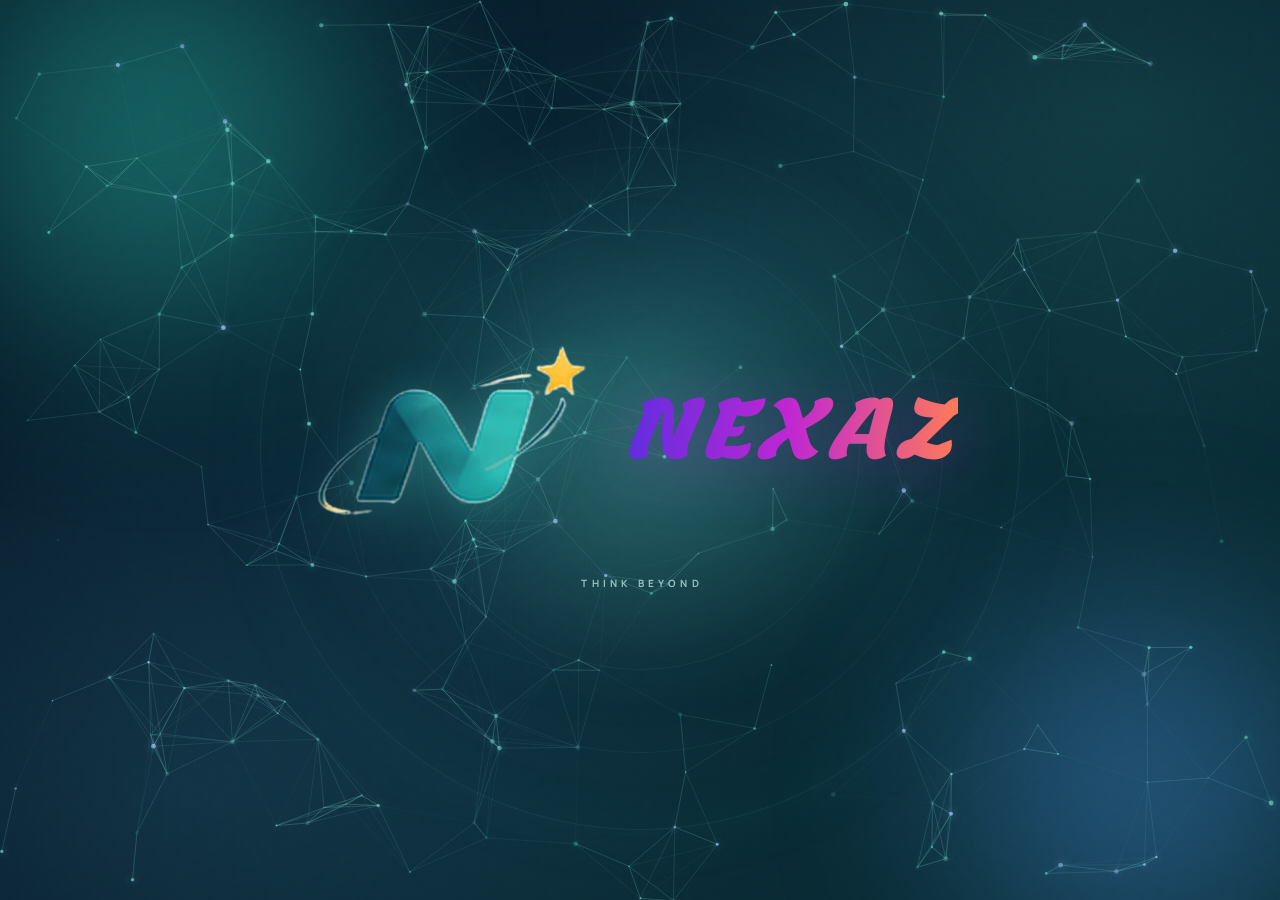
==== commit 310ca2af: "Update index.html" ====
--- a/index.html
+++ b/index.html
@@ -17,7 +17,7 @@
     <meta name="apple-mobile-web-app-title" content="NEXAZ">
     <link rel="stylesheet" href="assets/css/typefaces.css" media="print" onload="this.media='all'">
     <noscript><link rel="stylesheet" href="assets/css/typefaces.css"></noscript>
-    <link rel="stylesheet" href="assets/css/nexa.css">
+    <link rel="stylesheet" href="assets/css/nexa.css?v=3">
     <link rel="stylesheet" href="assets/css/nexa-wordmark.css">
     <link rel="stylesheet" href="assets/css/timer-mini.css">
     <script>
@@ -219,7 +219,7 @@
                     </div>
                     <div class="calc-mount" id="cxMount"></div>
                 </div>
-                <template id="cxTpl"><link rel="stylesheet" href="assets/css/calculator.css"><div class="cxs" id="cxs"><div class="fit" id="fit"><div class="calc" id="calc">
+                <template id="cxTpl"><link rel="stylesheet" href="assets/css/calculator.css?v=3"><div class="cxs" id="cxs"><div class="fit" id="fit"><div class="calc" id="calc">
  <div class="brand"><span class="b1">fx-991</span><span class="b2">SCIENTIFIC CALCULATOR</span><span class="solar"><i></i><i></i><i></i><i></i></span></div>
  <div class="lcd" id="lcd"><div class="sb" id="sb"></div><div class="ex" id="ex"></div><div class="rs" id="rs">0</div><div class="bt" id="bt" hidden></div><div class="sp" id="sp"><div class="spt" id="spt"></div><div class="sph">TAP SCREEN OR PRESS AC TO WAKE</div></div></div>
  <div id="kp"></div>
@@ -392,8 +392,8 @@
     <script src="assets/js/color-picker.js"></script>
     <script defer src="assets/js/pdf-core.js"></script>
     <script defer src="assets/js/board-host.js"></script>
-    <script defer src="assets/js/nexa.js"></script>
-    <script defer src="assets/js/calculator.js"></script>
+    <script defer src="assets/js/nexa.js?v=3"></script>
+    <script defer src="assets/js/calculator.js?v=3"></script>
     <script defer src="assets/js/timer-mini.js"></script>
 </body>
 </html>
--- a/assets/css/nexa.css
+++ b/assets/css/nexa.css
@@ -8908,7 +8908,36 @@
     opacity: .75;
     white-space: nowrap
 }
-.calc-host{position:relative;flex:1 1 auto;min-height:520px;height:clamp(520px,calc(100dvh - 230px),920px);border-radius:20px;overflow:hidden;border:1px solid rgba(0,0,0,.08);box-shadow:0 10px 30px rgba(20,50,45,.12);background:#e8e8ed}
-:root[data-theme="dark"] .calc-host{border-color:rgba(255,255,255,.08);background:#1b1b1d;box-shadow:0 10px 30px rgba(0,0,0,.4)}
-.calc-host iframe{position:absolute;inset:0;width:100%;height:100%;border:0;display:block;background:transparent}
+.calc-host{position:relative;display:flex;flex-direction:column;flex:1 1 auto;min-height:560px;height:clamp(560px,calc(100dvh - 250px),940px);border-radius:26px;overflow:hidden;border:1px solid var(--line);box-shadow:var(--sh);background:radial-gradient(120% 90% at 50% 0%,rgba(52,172,163,.16),transparent 62%),linear-gradient(180deg,var(--card),var(--bg2))}
 #v-calculator.on{display:flex;flex-direction:column;gap:16px}
+.calc-bar{flex:none;display:flex;align-items:center;justify-content:space-between;gap:12px;padding:12px 16px;border-bottom:1px solid var(--line);background:rgba(255,255,255,.35);backdrop-filter:blur(8px);-webkit-backdrop-filter:blur(8px)}
+:root[data-theme="dark"] .calc-bar{background:rgba(255,255,255,.03)}
+.calc-bar-title{display:flex;align-items:center;gap:12px;min-width:0}
+.calc-bar-title b{display:block;font-size:15px;color:var(--text);white-space:nowrap}
+.calc-bar-title small{display:block;margin-top:2px;font:italic 700 12px Georgia,"Times New Roman",serif;color:var(--muted);letter-spacing:.3px}
+.calc-bar-ic{flex:none;width:40px;height:40px;border-radius:14px;display:grid;place-items:center;background:linear-gradient(135deg,#ffd27a,#ef8a3c);color:#fff;box-shadow:0 8px 18px rgba(239,138,60,.3)}
+.calc-bar-ic .i{width:22px;height:22px}
+.calc-bar-tools{display:flex;align-items:center;gap:10px}
+.calc-btn{flex:none;position:relative;width:42px;height:42px;border-radius:50%;border:1px solid rgba(52,172,163,.22);background:var(--card);color:var(--text);box-shadow:0 6px 16px rgba(39,126,143,.1);display:grid;place-items:center;padding:0;cursor:pointer;transition:transform .2s,box-shadow .2s,background .2s}
+.calc-btn:hover{transform:translateY(-2px);box-shadow:0 10px 22px rgba(39,126,143,.16)}
+.calc-btn:active{transform:scale(.92)}
+.calc-btn[aria-pressed="true"]{background:linear-gradient(135deg,#3cc3a2,#208a74);color:#fff;border-color:transparent}
+.calc-btn .i{position:absolute;width:21px;height:21px;fill:none;stroke:currentColor;stroke-width:2;stroke-linecap:round;stroke-linejoin:round}
+.calc-btn .ic-to-port,.calc-btn .ic-cmp{display:none}
+.calc-host.is-land .calc-btn .ic-to-land{display:none}
+.calc-host.is-land .calc-btn .ic-to-port{display:block}
+.calc-host.is-fs .calc-btn .ic-exp{display:none}
+.calc-host.is-fs .calc-btn .ic-cmp{display:block}
+.calc-mount{position:relative;flex:1 1 auto;min-height:0}
+#v-calculator.on.calc-expanded{flex:1 1 0;min-height:0;gap:0}
+#v-calculator.calc-expanded .section-banner{display:none}
+.calc-host.is-fs{flex:1 1 0;height:auto;min-height:0;max-height:none}
+@media (max-width:640px){
+.calc-host{min-height:520px;height:clamp(520px,calc(100dvh - 210px),900px);border-radius:22px}
+.calc-bar{padding:10px 12px}
+.calc-bar-ic{width:36px;height:36px;border-radius:12px}
+.calc-btn{width:40px;height:40px}
+}
+@media (orientation:landscape) and (max-height:520px){
+.calc-host{min-height:420px;height:calc(100dvh - 120px)}
+}
--- a/assets/css/calculator.css
+++ b/assets/css/calculator.css
@@ -0,0 +1,107 @@
+*{box-sizing:border-box}
+:host{display:block;width:100%;height:100%}
+.cxs{width:100%;height:100%;display:flex;align-items:center;justify-content:center;padding:8px;overflow:hidden;font-family:system-ui,-apple-system,"Segoe UI",Tahoma,sans-serif;color:#1c2430;-webkit-tap-highlight-color:transparent}
+.fit{flex:none;position:relative}
+.calc{direction:ltr;position:absolute;left:0;top:0;width:390px;transform-origin:0 0;transform:scale(var(--s,1));background:#17181c;border-radius:20px;padding:8px 10px 14px;box-shadow:0 14px 34px rgba(0,0,0,.45);user-select:none;-webkit-user-select:none}
+.brand{display:flex;align-items:center;gap:9px;color:#dfe3ea;padding:3px 4px 9px}.b1{font:italic 700 16px Georgia,"Times New Roman",serif;letter-spacing:.3px}.b2{font-size:8px;letter-spacing:.9px;opacity:.65}
+.solar{margin-left:auto;display:flex;gap:1px;background:#0c0c0e;padding:2px;border-radius:3px;border:1px solid #333}.solar i{width:15px;height:9px;background:linear-gradient(#5b3d24,#2a1b10);border-radius:1px}
+.sb{display:flex;justify-content:space-between;gap:1px;font-family:system-ui,"Segoe UI",Arial,sans-serif;font-size:8.6px;font-weight:700;line-height:12px;letter-spacing:-.1px;color:#223a8c;border-bottom:1px solid rgba(34,58,140,.28);padding-bottom:3px;white-space:nowrap;overflow:hidden;min-height:12px}
+.sb i{font-style:normal;line-height:12px;opacity:.13;transition:opacity .08s}.sb i.on{opacity:1}
+.calc.bl .lcd,.calc.bl .ov.lc{box-shadow:inset 0 0 18px rgba(255,255,255,.6),0 0 22px 3px rgba(165,215,255,.5)}
+.pr{font-size:17px;line-height:1.25;text-align:right}
+.rt{display:inline-flex;align-items:center;vertical-align:middle}.rt>.su{align-self:flex-start;vertical-align:baseline;line-height:1;margin:0 -.4em 0 0}.su .su{font-size:.82em;vertical-align:.6em}.su .fr>span{line-height:1.05}.su .fr{vertical-align:middle}
+.rad{display:inline-flex;align-items:stretch;margin:0 1px}.rad>svg{flex:none;width:.62em;height:auto;align-self:stretch;margin-right:-1px;overflow:visible}
+.rad>svg path{fill:none;stroke:currentColor;stroke-width:1.7;vector-effect:non-scaling-stroke;stroke-linejoin:miter}
+.ri{display:block;white-space:nowrap}.rc{border-top:1.8px solid currentColor;padding:0 .14em 0 .1em;display:inline-flex;align-items:center;min-height:1.05em}
+.ab{display:inline-flex;align-items:center;vertical-align:middle;border-left:1.8px solid currentColor;border-right:1.8px solid currentColor;padding:0 .18em;margin:0 1px;min-height:1.1em}
+.ct{display:flex;align-items:center;justify-content:center;gap:8px;margin-top:22px;font-size:13px}.ct b{display:flex;gap:3px;cursor:pointer}.ct u{width:13px;height:20px;border:1.5px solid #223a8c;display:inline-block}.ct u.f{background:#223a8c}.ch{text-align:center;font-size:11px;margin-top:14px;opacity:.7}
+.lcd{position:relative;background:var(--lcd-bg,#c5ccd9);border-radius:8px;height:178px;padding:8px 10px;color:#223a8c;font-family:Cambria,"Times New Roman",serif;display:flex;flex-direction:column;justify-content:flex-start;box-shadow:inset 0 2px 6px rgba(0,0,0,.3);margin-bottom:8px}
+.ex{font-size:22px;overflow-x:auto;overflow-y:hidden;white-space:nowrap;flex:1 12 50px;min-height:26px;padding-top:6px}
+.rs{margin-top:auto;font-size:28px;text-align:right;overflow-x:auto;overflow-y:auto;white-space:nowrap;flex:0 1 auto;min-height:40px;scrollbar-width:thin}
+.cur{display:inline-block;width:2px;height:1.05em;background:#223a8c;vertical-align:text-bottom;animation:bl 1s steps(1) infinite}
+@keyframes bl{50%{opacity:0}}
+.fr{display:inline-flex;flex-direction:column;vertical-align:middle;text-align:center;margin:0 3px;font-size:.9em}
+.fr>span:first-child{border-bottom:2px solid #223a8c;padding:0 3px}.fr>span:last-child{padding:0 3px}
+.su{font-size:.62em;vertical-align:.75em;line-height:1.05;margin-left:1px}.su.ix{top:-.45em;margin:0 -.05em 0 0}
+.mw{margin-right:2px}.lgb{font-size:.62em;position:relative;top:.25em;line-height:0}
+.bx{display:inline-block;width:.62em;height:.62em;border:1.5px solid currentColor;box-sizing:border-box;vertical-align:baseline}
+.kf{margin:0 2px;font-size:.9em;vertical-align:middle}.kf>span:first-child{border-bottom-color:currentColor!important}.lb .kf{margin:0 1px;font-size:1em}
+.lb .mxl{display:inline-flex;align-items:center;height:14px}.lb .fr.kf{font-size:.62em;line-height:1;margin:0 1px}.lb .fr.kf>span{line-height:1;padding:0 1px}.lb .kf .bx{width:1.1em;height:1.1em}.lb .mxl>.bx{width:.7em;height:.7em}
+.kx{font-size:.62em;vertical-align:super;line-height:0}.ko{border-top-color:currentColor!important}
+.rt{white-space:nowrap}.ov0{border-top:2px solid #223a8c;padding:0 2px;margin-left:1px}
+.ph{display:inline-block;width:.6em;height:.8em;border:1.6px solid #223a8c;box-sizing:border-box;opacity:.55;vertical-align:baseline;margin:0 1px}.su .ph{width:.72em;height:.85em}
+.sol{display:inline-block;padding:2px 2px;text-align:right;line-height:1.3;font-size:22px}
+.row{display:grid;gap:7px;margin-top:2px}.c6{grid-template-columns:repeat(6,1fr)}.c5{grid-template-columns:repeat(5,1fr)}
+.lb{display:flex;justify-content:space-between;font-size:10px;height:14px;padding:0 3px;overflow:hidden;white-space:nowrap}
+.y{color:#f2c21a;font-style:normal}.r{color:#ff5b5b;font-style:normal}
+.k{border:0;border-radius:10px;height:38px;font:inherit;font-size:14px;cursor:pointer;color:#14151a;background:#e4e5e9;box-shadow:0 3px 0 #7a7c85;width:100%}
+.k:active{transform:translateY(3px);box-shadow:none}
+.dn{background:#26272d;color:#fff;font-size:21px;height:46px;box-shadow:0 3px 0 #0b0b0d}
+.or{background:#e8833a;color:#111;box-shadow:0 3px 0 #8a4d12}
+.sh{background:#f2c21a;box-shadow:0 3px 0 #8d7208;font-weight:700}.al{background:#7a5cc7;color:#fff;box-shadow:0 3px 0 #3f2d78;font-weight:700}
+.ar,.dk{background:#2d2f36;color:#fff;box-shadow:0 3px 0 #0b0b0d}.nd{font-style:italic}
+.k.on{outline:3px solid #fff}
+.ov{position:absolute;inset:0;background:#17181c;border-radius:20px;padding:12px;overflow:auto;z-index:5;color:#e8eaf0;direction:rtl;--bg:#2a2c33;--tx:#e8eaf0;--bd:#3d4048}
+.oh{display:flex;justify-content:space-between;align-items:center;margin-bottom:10px;font-size:16px}
+.x{border:0;background:#c8392f;color:#fff;border-radius:8px;width:34px;height:30px;cursor:pointer;font-size:15px}
+.ov label{display:block;font-size:13px;margin:8px 0 3px;opacity:.85}
+.ov input,.ov textarea,.ov select{width:100%;font:inherit;font-size:14px;padding:8px;border-radius:8px;border:1px solid var(--bd);background:var(--bg);color:var(--tx);direction:ltr;text-align:left}
+.ov textarea{min-height:64px;font-family:monospace}
+.go{margin-top:10px;width:100%;border:0;border-radius:8px;padding:10px;background:#2f7fd6;color:#fff;font:inherit;cursor:pointer}
+.ov pre{background:var(--bg);border-radius:8px;padding:10px;white-space:pre-wrap;direction:ltr;text-align:left;font-size:14px;min-height:20px;overflow-x:auto}
+.hp{font-size:12px;opacity:.7}
+.g2{display:grid;grid-template-columns:1fr 1fr;gap:8px}
+.mb{border:1px solid var(--bd);background:var(--bg);color:var(--tx);border-radius:10px;padding:12px 8px;font:inherit;font-size:14px;cursor:pointer}
+.mb.on{background:#2f7fd6;border-color:#2f7fd6}
+.hi{display:block;width:100%;margin-bottom:6px;direction:ltr;text-align:left;border:1px solid var(--bd);background:var(--bg);color:var(--tx);border-radius:8px;padding:8px;font:inherit;font-size:13px;cursor:pointer}
+.ov h4{margin:12px 0 6px;font-size:13px;opacity:.8}.ov p{font-size:13px;line-height:1.7;margin:4px 0}
+.ov.lc{inset:auto;top:30px;left:10px;right:10px;height:178px;border-radius:8px;padding:4px 6px;background:var(--lcd-bg,#c5ccd9);color:#223a8c;font-family:Cambria,"Times New Roman",serif;direction:ltr;overflow:hidden auto;box-shadow:inset 0 2px 6px rgba(0,0,0,.3)}
+.lc .oh{display:none}
+.mg{display:grid;grid-template-columns:repeat(3,1fr);gap:5px;padding-top:2px}
+.mt{border-radius:7px;padding:4px 2px 3px;text-align:center;display:flex;flex-direction:column;gap:1px;cursor:pointer;border:1px solid #8d98ad;position:relative;height:52px;justify-content:center}
+.mt small{position:absolute;top:1px;left:5px;font-size:9px}.mt b{font-size:17px;font-weight:600}.mt span{font-size:9px}
+.sr{padding:4px 8px;border-bottom:1px solid #aab3c4;cursor:pointer;display:flex;justify-content:space-between;font-size:15px;line-height:1.25}
+.sr em{font-style:normal;font-size:12px;opacity:.8}
+.sel{background:#223a8c;color:#c5ccd9}
+.hv{position:absolute;right:8px;top:2px;font-size:11px;line-height:1;opacity:.85}
+.cur.ow{width:.6em;height:2px;vertical-align:baseline}
+.lcd.off{cursor:pointer}
+.sp{position:absolute;inset:0;border-radius:inherit;overflow:hidden;display:flex;align-items:center;justify-content:center;opacity:0;visibility:hidden;pointer-events:none;transition:opacity .5s,visibility 0s .5s;background:radial-gradient(120% 140% at 50% 38%,#10203a 0%,#070c16 55%,#03050a 100%);z-index:5}
+.lcd.off .sp{opacity:1;visibility:visible;pointer-events:auto;transition:opacity .5s}
+.sp::before{content:"";position:absolute;inset:0;background:linear-gradient(rgba(0,229,255,.06) 1px,transparent 1px) 0 0/100% 14px,linear-gradient(90deg,rgba(0,229,255,.05) 1px,transparent 1px) 0 0/14px 100%;mask-image:radial-gradient(70% 80% at 50% 50%,#000 30%,transparent 100%);-webkit-mask-image:radial-gradient(70% 80% at 50% 50%,#000 30%,transparent 100%)}
+.sp::after{content:"";position:absolute;left:0;right:0;height:46%;top:-46%;background:linear-gradient(180deg,transparent,rgba(0,229,255,.09),transparent);animation:sweep 4.2s linear infinite}
+.spt{position:relative;font-family:"Lemonada","JetBrains Mono","Fira Code",ui-monospace,Consolas,Menlo,monospace;font-size:18px;font-weight:700;letter-spacing:.2px;white-space:nowrap;direction:ltr;display:flex;align-items:center;min-height:26px}
+.spt .sch{display:inline-block;animation:pop .24s ease-out both;text-shadow:0 0 6px currentColor,0 0 14px currentColor}
+.spk{display:inline-block;width:.6em;height:1.15em;margin-left:2px;background:#00e5ff;box-shadow:0 0 8px #00e5ff;animation:blink .9s steps(1) infinite}
+.sp.done .spt{animation:breathe 2.8s ease-in-out infinite,hue 8s linear infinite}
+.sp.done .spt .sch{animation:wave 2.2s ease-in-out infinite,glow 2.2s ease-in-out infinite;animation-delay:calc(var(--i)*70ms),calc(var(--i)*70ms)}
+.sph{position:absolute;bottom:8px;left:0;right:0;text-align:center;font-family:ui-monospace,Consolas,Menlo,monospace;font-size:7.5px;letter-spacing:1.6px;color:#6fe7ff;opacity:0;transition:opacity 1s}
+.sp.done .sph{opacity:.38}
+@keyframes pop{from{opacity:0;transform:translateY(7px) scale(.5);filter:blur(3px)}to{opacity:1;transform:none;filter:none}}
+@keyframes blink{50%{opacity:0}}
+@keyframes breathe{0%,100%{transform:scale(.95)}50%{transform:scale(1.06)}}
+@keyframes hue{to{filter:hue-rotate(360deg)}}
+@keyframes wave{0%,100%{transform:translateY(0)}50%{transform:translateY(-3px)}}
+@keyframes glow{0%,100%{text-shadow:0 0 4px currentColor,0 0 9px currentColor}50%{text-shadow:0 0 8px currentColor,0 0 20px currentColor,0 0 32px currentColor}}
+@keyframes sweep{to{top:110%}}
+.ex small,.rs small{font-size:12px;line-height:1.4}
+[hidden]{display:none!important}
+.gw{max-height:148px;overflow:auto}.gt{border-collapse:collapse;width:100%;font-size:15px}
+.gt th,.gt td{border:1px solid #8d98ad;padding:2px 6px;text-align:right;min-width:42px;height:24px}
+.gt th{font-weight:400;font-size:12px;background:#b4bccb}.gt td.sel{background:#223a8c;color:#c5ccd9}
+.hint2{font-size:11px;opacity:.8;margin-bottom:2px}
+.mx{display:inline-table;border-left:2px solid #223a8c;border-right:2px solid #223a8c;margin:0 6px;font-size:17px;background:linear-gradient(#223a8c,#223a8c) left top/7px 2px no-repeat,linear-gradient(#223a8c,#223a8c) left bottom/7px 2px no-repeat,linear-gradient(#223a8c,#223a8c) right top/7px 2px no-repeat,linear-gradient(#223a8c,#223a8c) right bottom/7px 2px no-repeat}
+.mx td{padding:0 8px;text-align:right;line-height:1.1}.mx .fr{font-size:.78em}.mx .fr>span{line-height:1.05}
+.calc,.calc button{touch-action:manipulation}#kp{-webkit-user-select:none;user-select:none}
+.bt{display:flex;gap:2px;padding-top:3px}
+.bt button{flex:1 1 0;min-width:0;border:1px solid #8d98ad;background:none;color:#223a8c;font-size:11px;border-radius:5px;padding:2px 0;cursor:pointer;white-space:nowrap}
+.bt button.on{background:#223a8c;color:#c5ccd9}
+.calc.land{width:860px;display:grid;grid-template-columns:450px 370px;grid-template-rows:auto 1fr;column-gap:20px;align-items:stretch}
+.calc.land>.brand{grid-column:1;grid-row:1;padding-bottom:10px}
+.calc.land>.lcd{grid-column:1;grid-row:2;height:auto;min-height:0;margin-bottom:0;padding:12px 14px}
+.calc.land>#kp{grid-column:2;grid-row:1/span 2;align-self:center}
+.calc.land .ex{font-size:28px}
+.calc.land .rs{font-size:38px}
+.calc.land .ov.lc{right:auto;width:450px}
+.k,.lcd,.ov.lc,.bt button{font-family:Lemonada,Cambria,"Times New Roman",serif}
+.k{letter-spacing:-.2px}
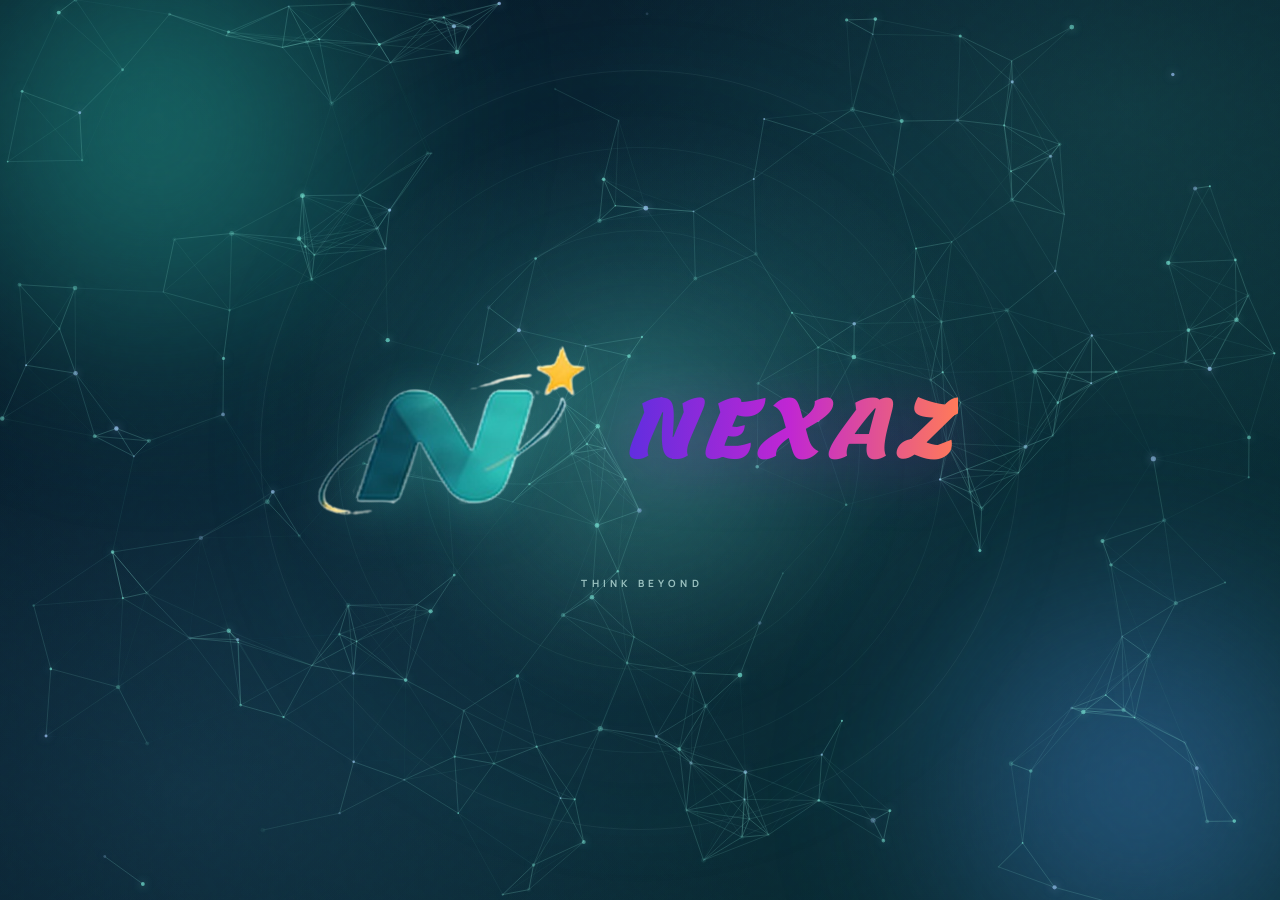
==== commit 55cb56da: "Add files via upload" ====
--- a/index.html
+++ b/index.html
@@ -17,7 +17,7 @@
     <meta name="apple-mobile-web-app-title" content="NEXAZ">
     <link rel="stylesheet" href="assets/css/typefaces.css" media="print" onload="this.media='all'">
     <noscript><link rel="stylesheet" href="assets/css/typefaces.css"></noscript>
-    <link rel="stylesheet" href="assets/css/nexa.css?v=3">
+    <link rel="stylesheet" href="assets/css/nexa.css?v=4">
     <link rel="stylesheet" href="assets/css/nexa-wordmark.css">
     <link rel="stylesheet" href="assets/css/timer-mini.css">
     <script>
@@ -219,7 +219,7 @@
                     </div>
                     <div class="calc-mount" id="cxMount"></div>
                 </div>
-                <template id="cxTpl"><link rel="stylesheet" href="assets/css/calculator.css?v=3"><div class="cxs" id="cxs"><div class="fit" id="fit"><div class="calc" id="calc">
+                <template id="cxTpl"><link rel="stylesheet" href="assets/css/calculator.css?v=4"><div class="cxs" id="cxs"><div class="fit" id="fit"><div class="calc" id="calc">
  <div class="brand"><span class="b1">fx-991</span><span class="b2">SCIENTIFIC CALCULATOR</span><span class="solar"><i></i><i></i><i></i><i></i></span></div>
  <div class="lcd" id="lcd"><div class="sb" id="sb"></div><div class="ex" id="ex"></div><div class="rs" id="rs">0</div><div class="bt" id="bt" hidden></div><div class="sp" id="sp"><div class="spt" id="spt"></div><div class="sph">TAP SCREEN OR PRESS AC TO WAKE</div></div></div>
  <div id="kp"></div>
@@ -392,8 +392,8 @@
     <script src="assets/js/color-picker.js"></script>
     <script defer src="assets/js/pdf-core.js"></script>
     <script defer src="assets/js/board-host.js"></script>
-    <script defer src="assets/js/nexa.js?v=3"></script>
-    <script defer src="assets/js/calculator.js?v=3"></script>
+    <script defer src="assets/js/nexa.js?v=4"></script>
+    <script defer src="assets/js/calculator.js?v=4"></script>
     <script defer src="assets/js/timer-mini.js"></script>
 </body>
 </html>
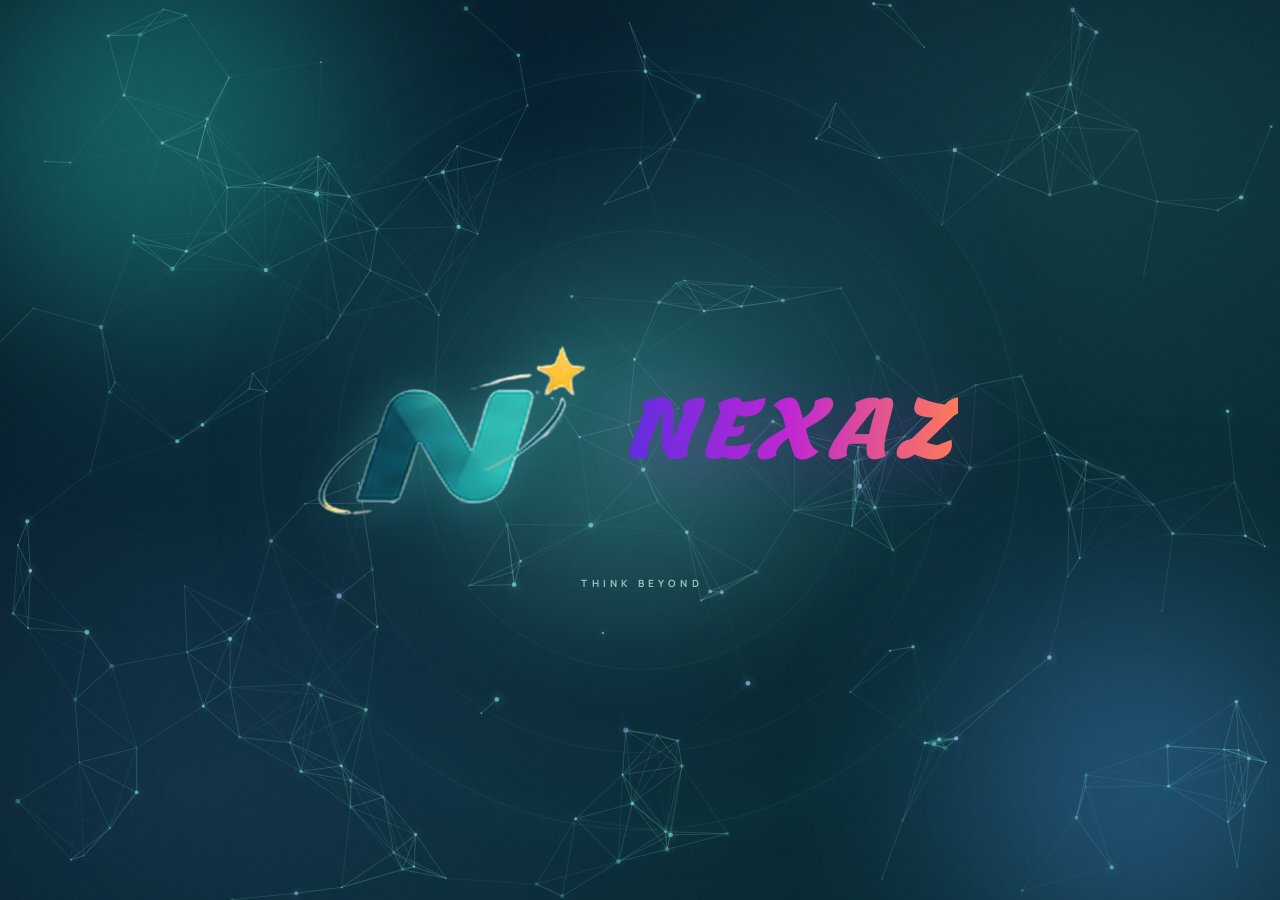
==== commit 40360b6e: "Add files via upload" ====
--- a/index.html
+++ b/index.html
@@ -17,7 +17,7 @@
     <meta name="apple-mobile-web-app-title" content="NEXAZ">
     <link rel="stylesheet" href="assets/css/typefaces.css" media="print" onload="this.media='all'">
     <noscript><link rel="stylesheet" href="assets/css/typefaces.css"></noscript>
-    <link rel="stylesheet" href="assets/css/nexa.css?v=4">
+    <link rel="stylesheet" href="assets/css/nexa.css?v=7">
     <link rel="stylesheet" href="assets/css/nexa-wordmark.css">
     <link rel="stylesheet" href="assets/css/timer-mini.css">
     <script>
@@ -219,7 +219,7 @@
                     </div>
                     <div class="calc-mount" id="cxMount"></div>
                 </div>
-                <template id="cxTpl"><link rel="stylesheet" href="assets/css/calculator.css?v=4"><div class="cxs" id="cxs"><div class="fit" id="fit"><div class="calc" id="calc">
+                <template id="cxTpl"><link rel="stylesheet" href="assets/css/calculator.css?v=7"><div class="cxs" id="cxs"><div class="fit" id="fit"><div class="calc" id="calc">
  <div class="brand"><span class="b1">fx-991</span><span class="b2">SCIENTIFIC CALCULATOR</span><span class="solar"><i></i><i></i><i></i><i></i></span></div>
  <div class="lcd" id="lcd"><div class="sb" id="sb"></div><div class="ex" id="ex"></div><div class="rs" id="rs">0</div><div class="bt" id="bt" hidden></div><div class="sp" id="sp"><div class="spt" id="spt"></div><div class="sph">TAP SCREEN OR PRESS AC TO WAKE</div></div></div>
  <div id="kp"></div>
@@ -392,8 +392,8 @@
     <script src="assets/js/color-picker.js"></script>
     <script defer src="assets/js/pdf-core.js"></script>
     <script defer src="assets/js/board-host.js"></script>
-    <script defer src="assets/js/nexa.js?v=4"></script>
-    <script defer src="assets/js/calculator.js?v=4"></script>
+    <script defer src="assets/js/nexa.js?v=7"></script>
+    <script defer src="assets/js/calculator.js?v=7"></script>
     <script defer src="assets/js/timer-mini.js"></script>
 </body>
 </html>
--- a/assets/css/calculator.css
+++ b/assets/css/calculator.css
@@ -96,12 +96,17 @@
 .bt{display:flex;gap:2px;padding-top:3px}
 .bt button{flex:1 1 0;min-width:0;border:1px solid #8d98ad;background:none;color:#223a8c;font-size:11px;border-radius:5px;padding:2px 0;cursor:pointer;white-space:nowrap}
 .bt button.on{background:#223a8c;color:#c5ccd9}
-.calc.land{width:860px;display:grid;grid-template-columns:450px 370px;grid-template-rows:auto 1fr;column-gap:20px;align-items:stretch}
-.calc.land>.brand{grid-column:1;grid-row:1;padding-bottom:10px}
-.calc.land>.lcd{grid-column:1;grid-row:2;height:auto;min-height:0;margin-bottom:0;padding:12px 14px}
-.calc.land>#kp{grid-column:2;grid-row:1/span 2;align-self:center}
+.kpf,.kpn{display:contents}
+.calc.land{width:880px;display:grid;grid-template-columns:510px 1fr;column-gap:18px;align-items:start;padding:10px 12px 16px}
+.calc.land>.brand{grid-column:1/-1;grid-row:1;padding:3px 6px 10px}
+.calc.land>.lcd{grid-column:1/-1;grid-row:2;height:160px;margin-bottom:12px;padding:12px 18px;border-radius:12px}
+.calc.land>#kp{display:contents}
+.calc.land .kpf{display:block;grid-column:1;grid-row:3}
+.calc.land .kpn{display:grid;grid-column:2;grid-row:3;align-self:stretch;grid-template-rows:repeat(4,1fr);row-gap:7px;padding:6px 8px 8px;background:rgba(255,255,255,.04);border-radius:16px;box-shadow:inset 0 0 0 1px rgba(255,255,255,.05)}
+.calc.land .kpf .k{height:42px}
+.calc.land .kpn .row{margin-top:0;height:100%;grid-auto-rows:1fr}
+.calc.land .kpn .row>div{display:flex;flex-direction:column;min-height:0}
+.calc.land .kpn .k{flex:1;height:auto;min-height:0}
 .calc.land .ex{font-size:28px}
-.calc.land .rs{font-size:38px}
-.calc.land .ov.lc{right:auto;width:450px}
-.k,.lcd,.ov.lc,.bt button{font-family:Lemonada,Cambria,"Times New Roman",serif}
-.k{letter-spacing:-.2px}
+.calc.land .rs{font-size:40px}
+.lcd,.ov.lc,.bt button{font-family:Lemonada,Cambria,"Times New Roman",serif}
